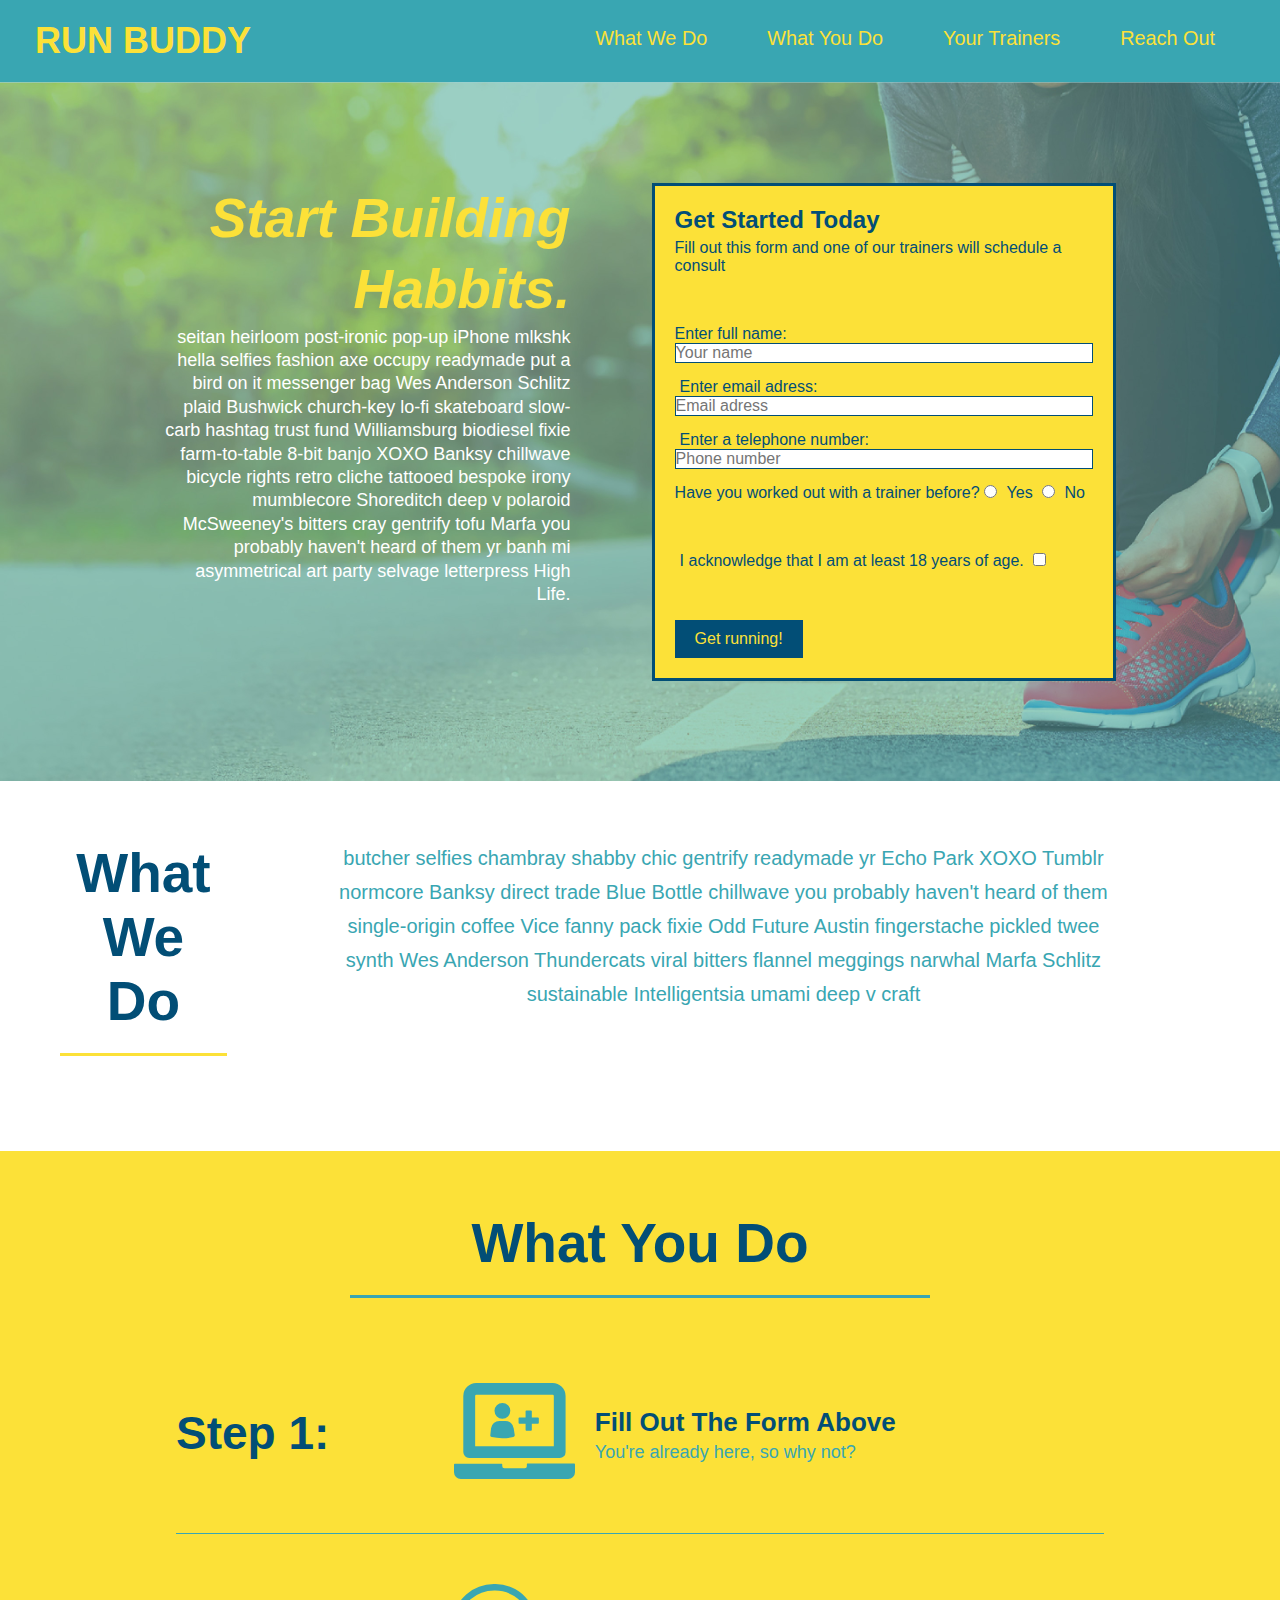
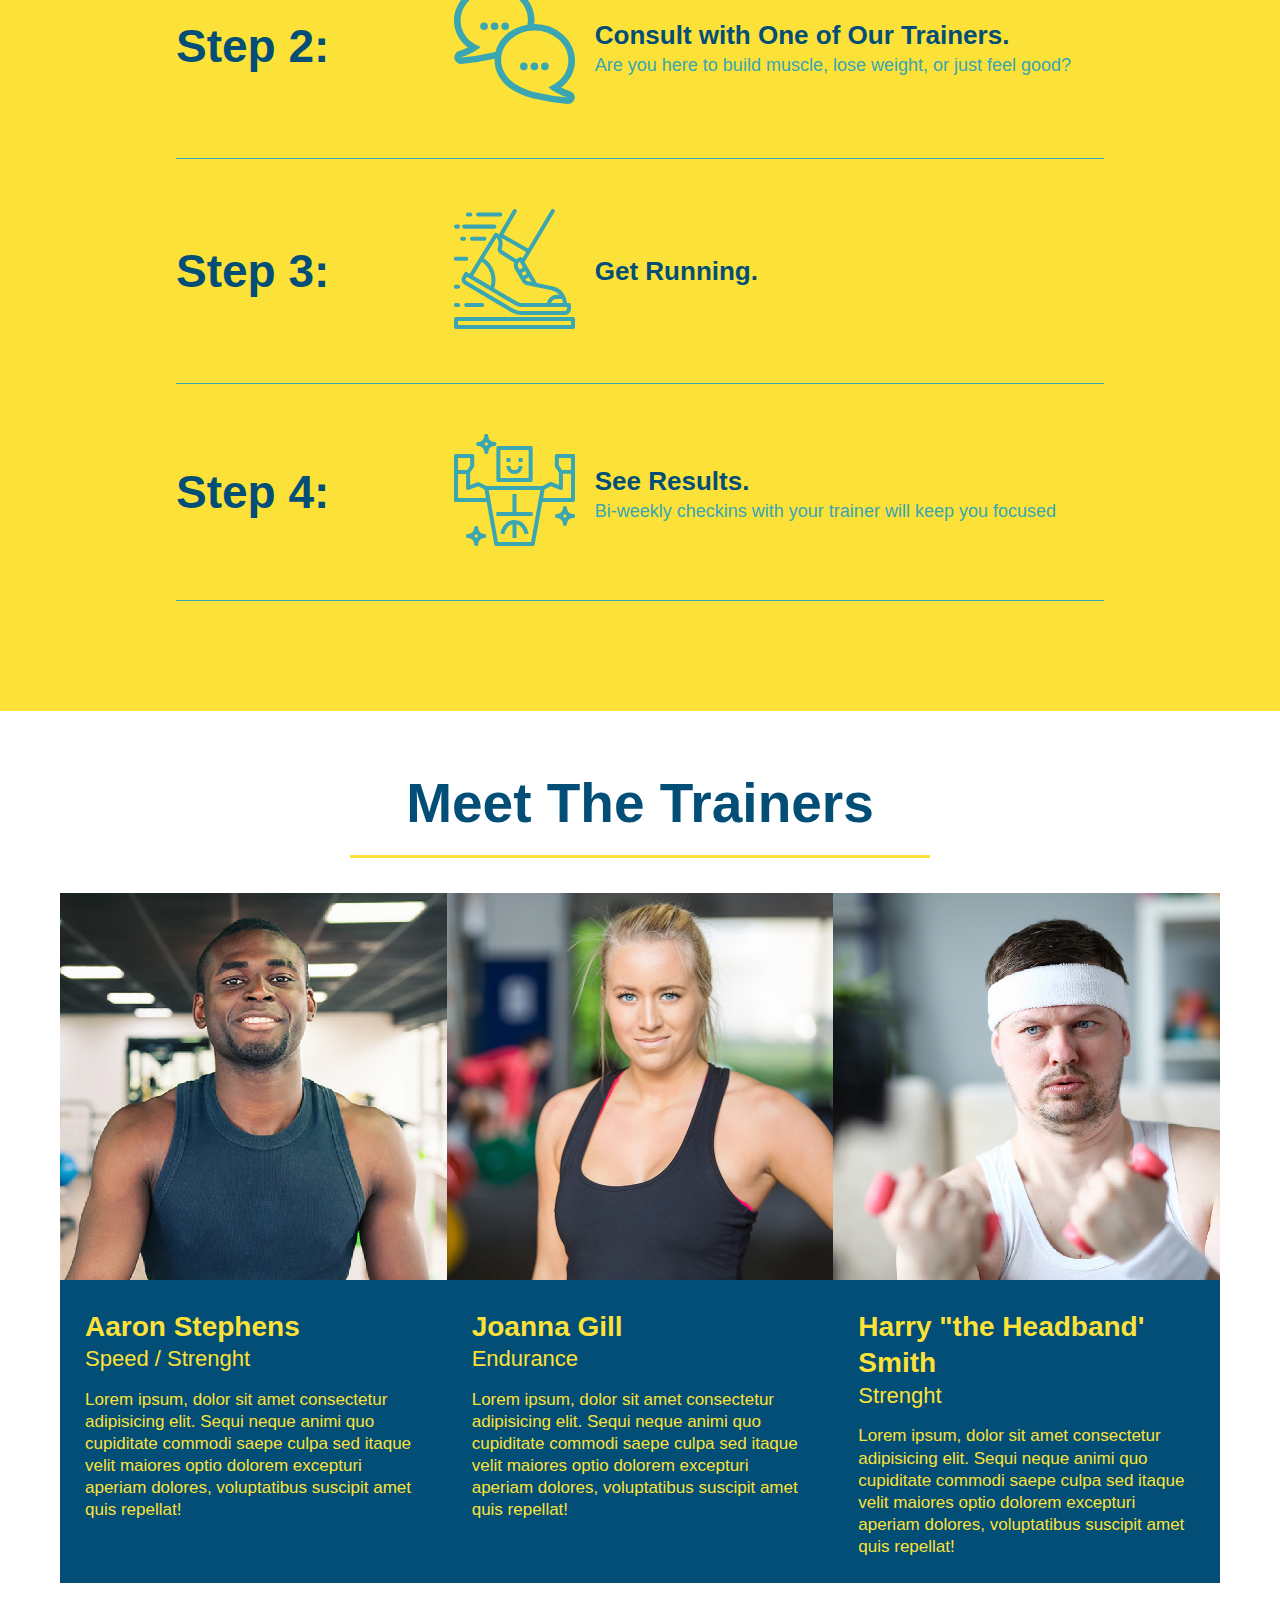
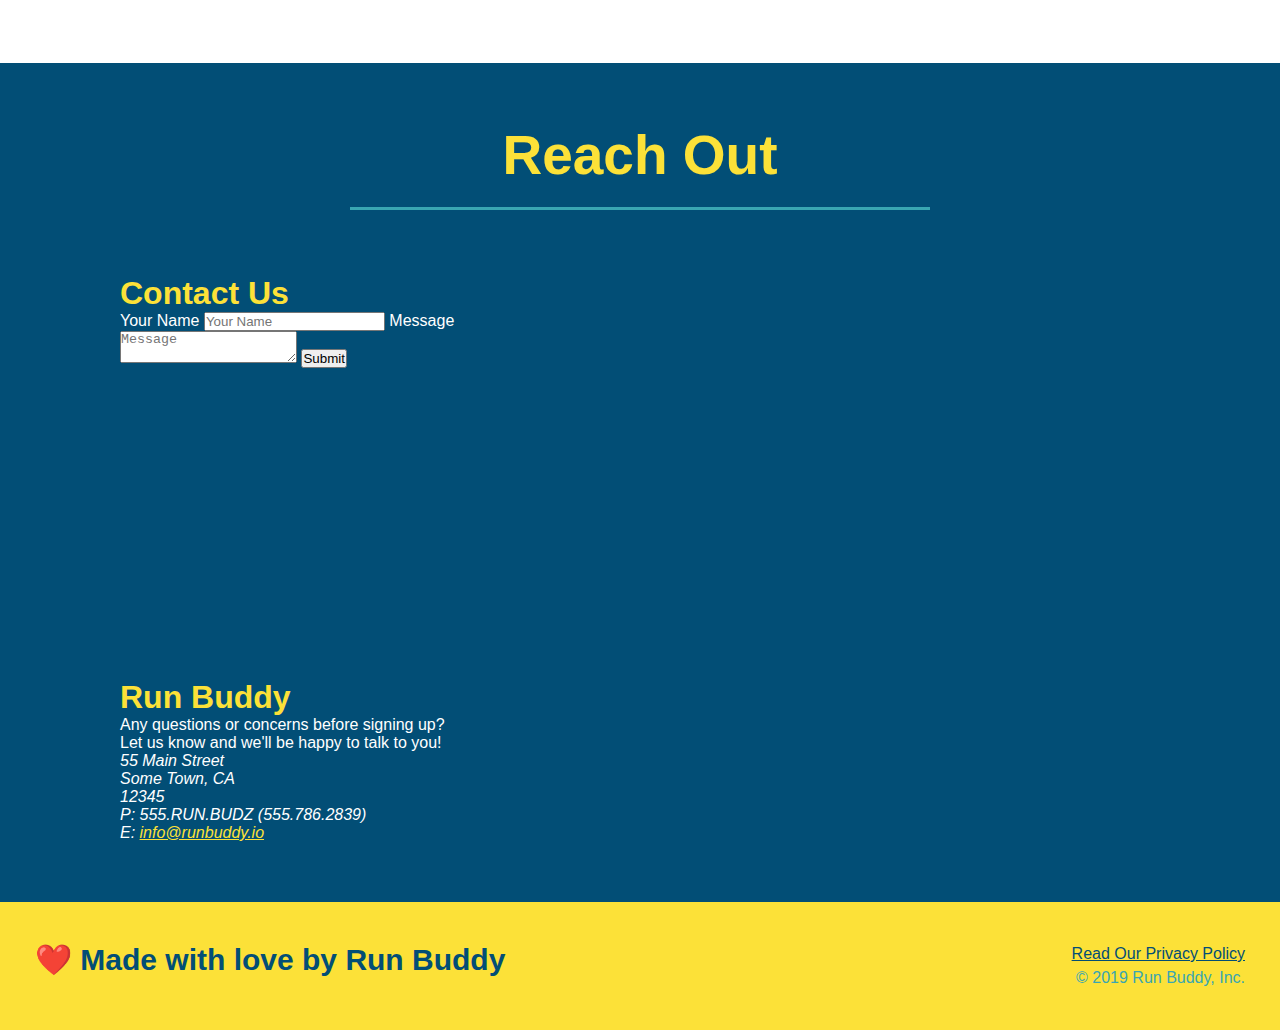
==== index.html @ 7d7ce47b "add flexbox to the trainer" ====
<!DOCTYPE html>
<html lang="en">
    <head>
        <link rel="stylesheet" href="./assets/css/style.css"/>
        <meta charset="UTF-8">
        <title>Run Buddy</title>
        <!-- Add this to the page and see what happens! -->

    </head>
    <header>
        <h1> RUN BUDDY</h1>
        <nav>
            <!-- Unordered list element -->
            <ul>
                <!-- List item element -->
                <li>
                    <!-- Anchor element -->
                    <a href="#what-we-do">What We Do</a>
                </li>
                <li>
                    <a href="#what-you-do">What You Do</a>
                </li>
                <li>
                    <a href="#your-trainers">Your Trainers</a>
                </li>
                <li>
                    <a href="#reach-out">Reach Out</a>
                </li>
            </ul>
        </nav>
    </header>
    <!-- hero/jumbotron -->
    <section class="hero">
        <div class="hero-cta">
            <h2>Start Building Habbits.</h2>
            <p>
                seitan heirloom post-ironic pop-up iPhone mlkshk hella 
                selfies fashion axe occupy readymade put a bird on it 
                messenger bag Wes Anderson Schlitz plaid Bushwick 
                church-key lo-fi skateboard slow-carb hashtag trust 
                fund Williamsburg biodiesel fixie farm-to-table 8-bit 
                banjo XOXO Banksy chillwave bicycle rights retro cliche 
                tattooed bespoke irony mumblecore Shoreditch deep v 
                polaroid McSweeney's bitters cray gentrify tofu 
                Marfa you probably haven't heard of them yr banh mi 
                asymmetrical art party selvage letterpress High Life.
            </p>
        </div>
        <div class="hero-form">
            <h3>Get Started Today</h3>
            <p>Fill out this form and one of our trainers will schedule a consult</p>
        <!-- Add form element-->
        <form>
            <Enter for="name">Enter full name:</label>
            <input type="text" placeholder="Your name" name="name" id="name" class="form-input" />
            <label for="email">Enter email adress:</label>
            <input type="email" placeholder="Email adress" email="email" id="email" class="form-input" />
            <label for="phone">Enter a telephone number:</label>
            <input type="tel" placeholder="Phone number" phone="phone" id="phone" class="form-input" />
            <p>
                Have you worked out with a trainer before?
                <input type="radio" name="trainer-confirm" id="trainer-yes" />
                <label for="trainer-yes">Yes</label>
                <input type="radio" name="trainer-confirm" id="trainer-no" />
                <label for="trainer-no">No</label>
            </p>
            <p>
                <label for="checkbox">
                I acknowledge that I am at least 18 years of age.
                </label>
                <input type="checkbox" name="age-comfirm" id="checkbox" />
            </p>
            <button type="submit">
                Get running!
            </button>
        </form>

        </div>
    </section>

    <!-- "what we do" section -->
    <section id="what-we-do" class="intro">
        <div class="flex-row"> 
            <h2 class="section-title primary-border">
                What We Do
            </h2>
            <div class="flex-row">
                <p>
                    butcher selfies chambray shabby chic gentrify readymade yr Echo Park XOXO Tumblr normcore Banksy direct trade Blue Bottle chillwave you probably haven't heard of them single-origin coffee Vice fanny pack fixie Odd Future Austin fingerstache pickled twee synth Wes Anderson Thundercats viral bitters flannel meggings narwhal Marfa Schlitz sustainable Intelligentsia umami deep v craft
                </p>
            </div>
        </div>
    </section>

    <!-- "what you do" section -->
    <section id="what-you-do" class="steps">
        <div class="flex-row">
            <h2 class="section-title secondary-border">
                What You Do
            </h2>
        </div>

        <div class="step">
            <!-- insert this img element -->
            <h3>Step 1:</h3>
            <div class="step-info">
                <div class="step-img">
                    <img src="./assets/images/step-1.svg" alt="">
                </div>
                <div class="step-text">
                    <h4>Fill Out The Form Above</h4>
                    <p>You're already here, so why not?</p>
                </div>
            </div>
        </div>
        <div class="step">
            <h3>Step 2:</h3>
            <div class="step-info">
                <div class="step-img">
                    <img src="./assets/images/step-2.svg" alt="">
                </div>
                <div class="step-text">
                    <h4>Consult with One of Our Trainers. </h4>
                    <p>Are you here to build muscle, lose weight, or just feel good?</p>
                </div>
            </div>
        </div>
        <div class="step">
            <h3>Step 3:</h3>
            <div class="step-info">
                <div class="step-img">
                    <img src="./assets/images/step-3.svg" alt="">
                </div>
                <div class="step-text">
                    <h4>Get Running.</h4>
                </div>
            </div>
        </div>
        <div class="step">
            <h3>Step 4:</h3>
            <div class="step-info">
                <div class="step-img">
                    <img src="./assets/images/step-4.svg" alt="">
                </div>
                <div class="step-text">
                    <h4>See Results.</h4>
                    <p>Bi-weekly checkins with your trainer will keep you focused</p>
                </div>
            </div>
        </div>
    </section>

    <!-- "meet the trainers" section -->
    <section id="your-trainers">
        <div class="flex-row">
            <h2 class="section-title primary-border">
                Meet The Trainers
            </h2>
        </div>
        <div class="trainers">
            <!-- first trainer bio -->
            <article class="trainer">
                <img src="./assets/images/trainer-1.jpg" alt="Arron Stephens in his workout clothes, ready to pump iron" />
                <div class="trainer-bio">
                    <h3>Aaron Stephens</h3>
                    <h4>Speed / Strenght</h4>
                    <p>
                        Lorem ipsum, dolor sit amet consectetur adipisicing elit. Sequi neque animi quo cupiditate commodi saepe culpa sed
                        itaque velit maiores optio dolorem excepturi aperiam dolores, voluptatibus suscipit amet quis repellat!
                    </p>
                </div>
            </article>
            <!-- second trainer bio -->
            <article class="trainer">
                <img src="./assets/images/trainer-2.jpg" alt="Joanna Gill colling off after a workout" />
                <div class="trainer-bio">
                    <h3>Joanna Gill</h3>
                    <h4>Endurance</h4>
                    <p>
                        Lorem ipsum, dolor sit amet consectetur adipisicing elit. Sequi neque animi quo cupiditate commodi saepe culpa sed
                        itaque velit maiores optio dolorem excepturi aperiam dolores, voluptatibus suscipit amet quis repellat!
                    </p>
                </div>
            </article>
            <!-- thrid trainer bio -->
            <article class="trainer">
                <img src="./assets/images/trainer-3.jpg" alt="Harry Smith wearing a headband and lifting comically small pink weights" />
                <div class="trainer-bio">
                    <h3>Harry "the Headband' Smith</h3>
                    <h4>Strenght</h4>
                    <p>
                        Lorem ipsum, dolor sit amet consectetur adipisicing elit. Sequi neque animi quo cupiditate commodi saepe culpa sed
                        itaque velit maiores optio dolorem excepturi aperiam dolores, voluptatibus suscipit amet quis repellat!
                    </p>
                </div>
            </article>
        </div>
    </section>
    <!-- "reach out" section -->
    <section id="reach-out" class="contact">
        <div class="flex-row">
            <h2 class="section-title secondary-border">
                Reach Out
            </h2>
        </div>
            <div class="contact-info">
            <div class="contact-form">
                <h3>Contact Us</h3>
                <form>
                    <label for="contact-name">Your Name</label>
                    <input type="text" id="contact-name" placeholder="Your Name">

                    <label for="contact-message">Message</label>
                    <textarea id="contact-message" placeholder="Message"></textarea>

                    <button type="submit">Submit</button>
                </form>
            </div>
            <iframe src="https://www.google.com/maps/embed?pb=!1m18!1m12!1m3!1d2837.47943723829!2d-93.18427328421389!3d44.668986279099634!2m3!1f0!2f0!3f0!3m2!1i1024!2i768!4f13.1!3m3!1m2!1s0x87f636093be8032d%3A0x945ee222fcd9c91c!2s19328%20Evening%20Star%20Way%2C%20Farmington%2C%20MN%2055024!5e0!3m2!1sen!2sus!4v1646597182122!5m2!1sen!2sus" 
            width="600"
            height="450" 
            style="border:0;" 
            allowfullscreen="" 
            loading="lazy">
        </iframe>
        <div>
            <h3>Run Buddy</h3>
            <p>
                Any questions or concerns before signing up?
                <br />
                Let us know and we'll be happy to talk to you!
            </p>
            <address>
                55 Main Street <br />
                Some Town, CA<br />
                12345<br />
                P: 555.RUN.BUDZ (555.786.2839)<br />
                E: <a href="mailto.info@runbuddy.io">info@runbuddy.io</a>
            </address>
        </div>
        </div>
        
    </section>
    <!-- footer -->
    <footer>
        <h2>❤️ Made with love by Run Buddy</h2>
        <div>
            <a href="#">Read Our Privacy Policy</a><br />
            &copy; 2019 Run Buddy, Inc.
        </div>
    </footer>
    </body>
</html>
---- assets/css/style.css ----
* {
    margin: 0;
    padding: 0;
    box-sizing: border-box;
}
body {
    /* more on this crazy alphanumerical value in a minute! */
    color: #39a6b2;
    font-family: Arial, Helvetica, sans-serif;
}

    /* apply styles to <header> */
header {
    padding: 20px 35px;
    background-color: #39a6b2;
    display: flex;
    justify-content: space-between;
    flex-wrap: wrap;
}
header h1 {
    font-weight: bold;
    font-size: 36px;
    color: #fce138;
    margin: 0;
}
header a {
    text-decoration: none;
    color: #fce138;
}
header nav {
    margin: 7px 0;
    flex-wrap: wrap;
}
header nav ul{
    display: flex;
    flex-wrap: wrap;
    justify-content: space-between;
    align-items: center;
    list-style: none;
}
header nav ul li a {
    margin: 0 30px;
    font-weight: lighter;
    font-size: 1.55vw;
}
footer {
    background: #fce138;
    width: 100%;
    padding: 40px 35px;
    display: flex;
    justify-content: space-between;
    flex-wrap: wrap;
}
footer h2 {
    color: #024e76;
    font-size: 30px;
    margin: 0;
}
footer div {
    line-height: 1.5;
    text-align: right;
}
footer a {
    color: #024e76;
}
section{
    padding: 60px;
}
.hero {
    background-image: url("../images/hero-bg.jpg");
    background-size: cover;
    background-position: center;
    display: flex;
    justify-content: center;
    flex-wrap: wrap;
}
.hero-cta {
    width: 35%;
    text-align: right;
    margin: 3.5%;
    font-size: 18px;
    color: #fff;
    line-height: 1.3;
}
.hero-cta h2 {
    font-style: italic;
    font-size: 55px;
    color: #fce138;
}
.hero-form{
    color: #024e76;
    background-color: #fce138;
    padding: 20px;
    width: 40%;
    border: solid 3px #024e76;
    margin: 3.5%;
}
.hero-secondary {
    margin: 20px;
    background-color: black;
    font-size: 20px;
    color: red;
}
.hero-form p {
    margin: 5px 0 50px 0;
}
.hero-form h3 {
    font-size: 24px;
    margin: 0;
}
.form-input {
    border: 1px solid #024e76;
    display: block;
    padding: 7px 15 px;
    font-size: 16px;
    color: #024e76;
    width: 100%;
    margin-bottom: 15px;
}
.hero-form label{
    margin: 0 5px;
}
.hero-form button {
border: none;
padding: 10px 20px;
background-color: #024e76;
color: #fce138;
font-size: 16px;
}
.intro p {
    line-height: 1.7;
    color: #39a6b2;
    width: 80%;
    font-size: 20px;
    margin: 0 auto;
    text-align: center;
}
.steps {
    background: #fce138;
}
.section-title {
    font-size: 55px;
    color: #024e76;
    border-bottom: 3px solid;
    padding-bottom: 20px;
    text-align: center;
    margin: 0 auto 35px auto;
    width: 50%;
}
.primary-border {
    border-color: #fce138;
}
.secondary-border {
    border-color: #39a6b2;
}
.step {
    margin: 50px auto;
    padding-bottom: 50px;
    width: 80%;
    border-bottom: 1px solid #39a6b2;
    display: flex;
    flex-wrap: wrap;
    align-items: center;
    justify-content: space-between;
}
.step-text {
    flex: 12;
}
.step h3 {
    color: #024e76;
    font-size: 46px;
    flex: 1 30%;
}
.step-info {
    flex: 2 70%;
    display: flex;
    flex-wrap: wrap;
    align-items: center;
}
.step-img {
    flex: 1 12%;
    margin-right: 20px;
}
.step-img img {
    width: 100%;
}
.step-text p {
    color: #39a6b2;
    font-size: 18px;
}
.step-text h4 {
    font-size: 26px;
    line-height: 1.5;
    color: #024e76;
}

.trainers {
    width: 100%;
    margin: 0 auto;
    display: flex;
    flex-wrap: wrap;
    justify-content: space-around;
}
.trainer {
    margin: 0 auto 20px auto;
    background: #024e76;
    color: #fce138;
    flex: 1;
}
.trainer img {
    width: 100%;
    
}
.trainer-bio {
    padding: 25px;
    line-height: 1.3;
}
.trainer-bio h3 {
    font-size: 28px;
}
.trainer-bio h4 {
    font-weight: lighter;
    font-size: 22px;
    margin-bottom: 15px;
}
.trainer-bio p {
    font-size: 17px;
}
.text-left {
    text-align: left;
}
.text-right {
    text-align: right;
}
.flex-row {
    display: flex;
}
.contact {
    background: #024e76;
}
.contact h2 {
    color: #fce138;
}
.contact-info iframe {
    width: 400px;
    height: 400px;
}
.contact-info div {
    width: 410px;
    display: inline-block;
    vertical-align: top;
    text-align: left;
    margin: 30px 0 0 60px;
    color: white;
}
.contact-info h3 {
    color: #fce138;
    font-size: 32px;
}
.contact-info p .contact-info address {
    margin: 20px 0;
    line-height: 1.5;
    font-size: 20px;
    font-style: normal;
}
.contact-info a {
    color: #fce138;
}
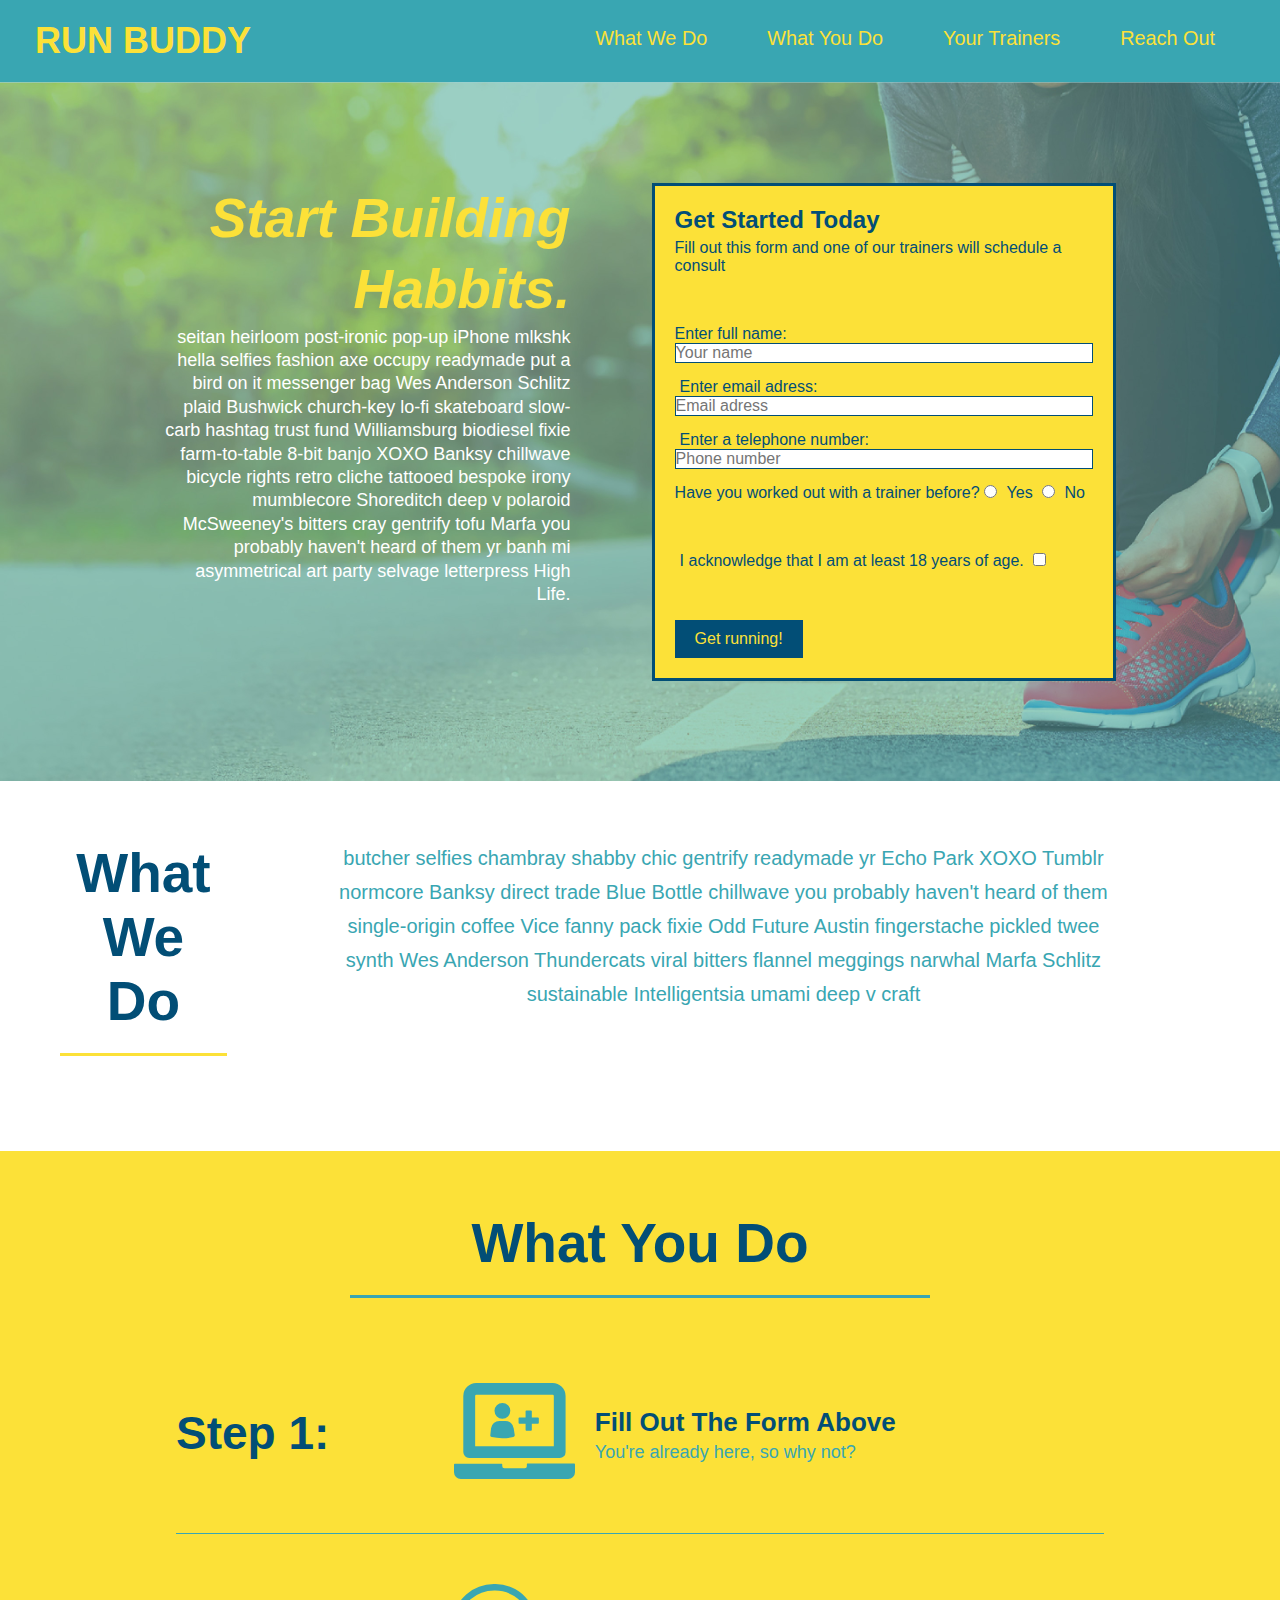
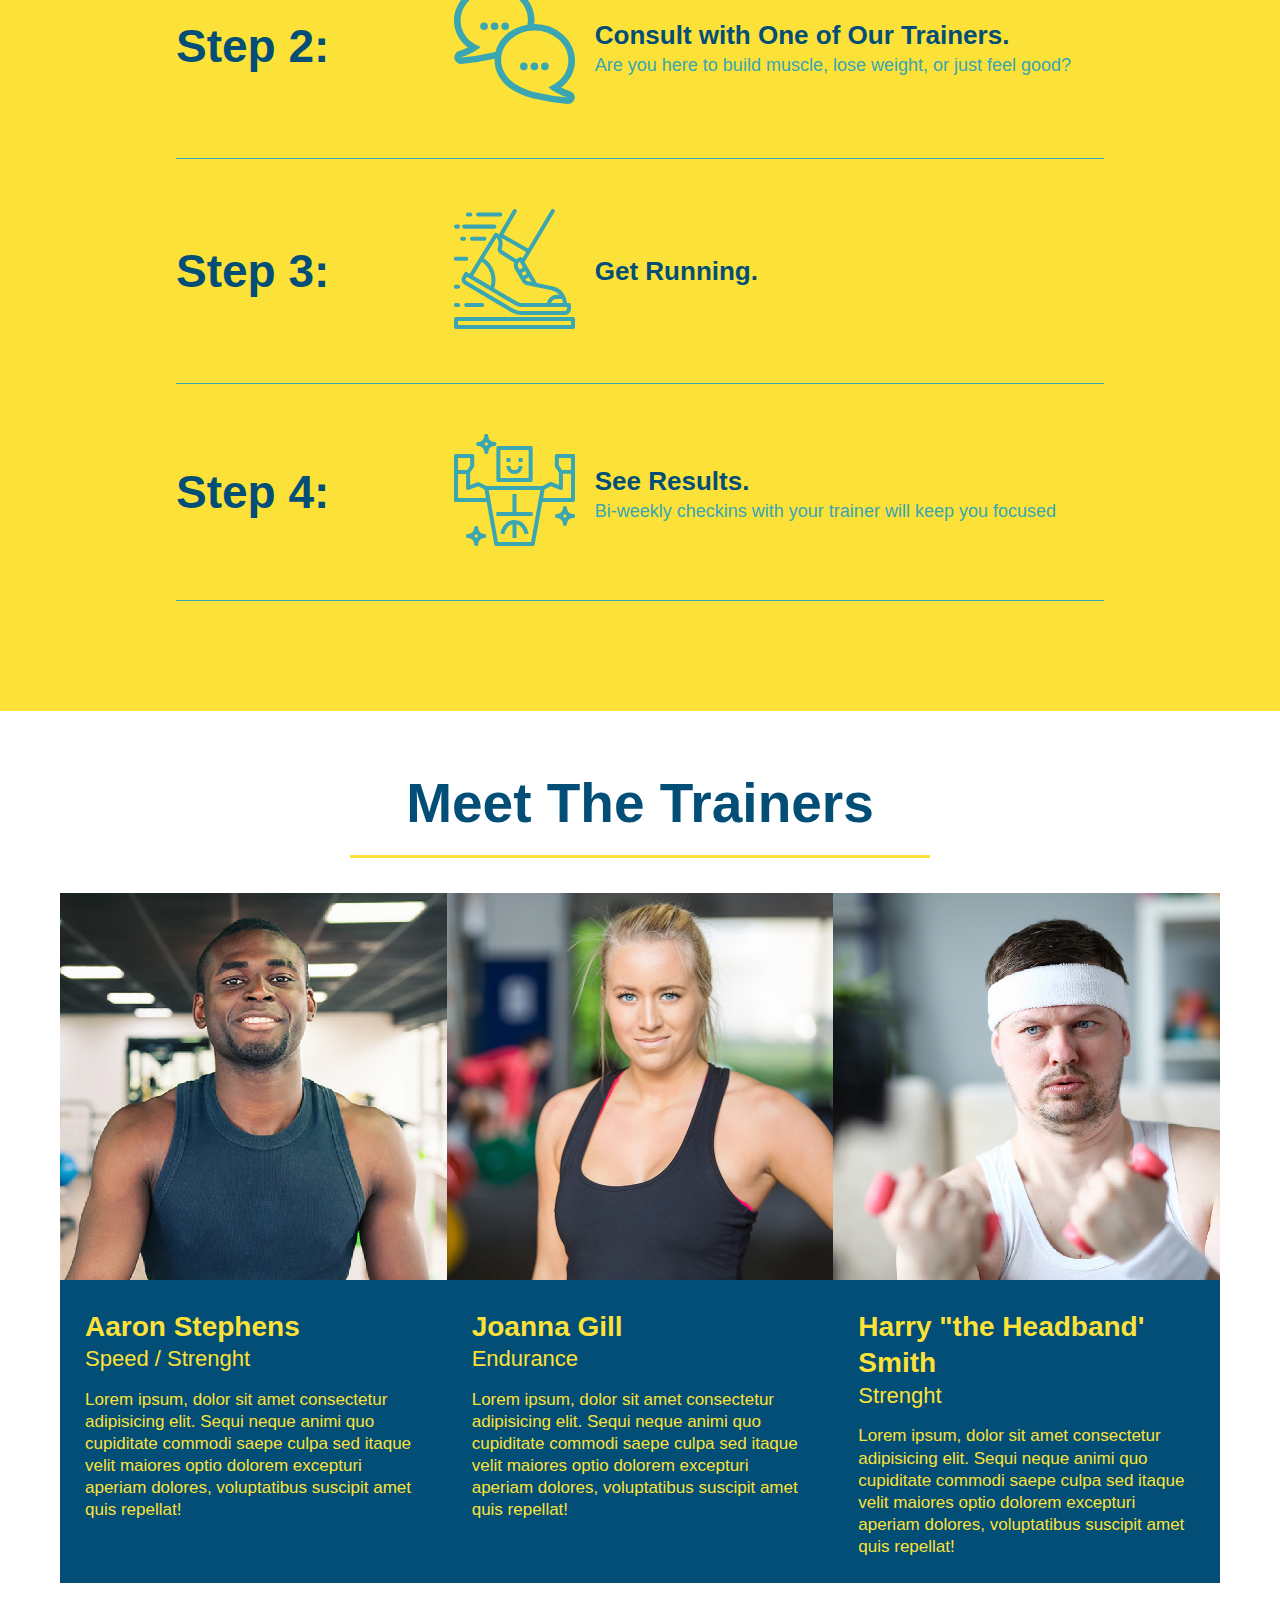
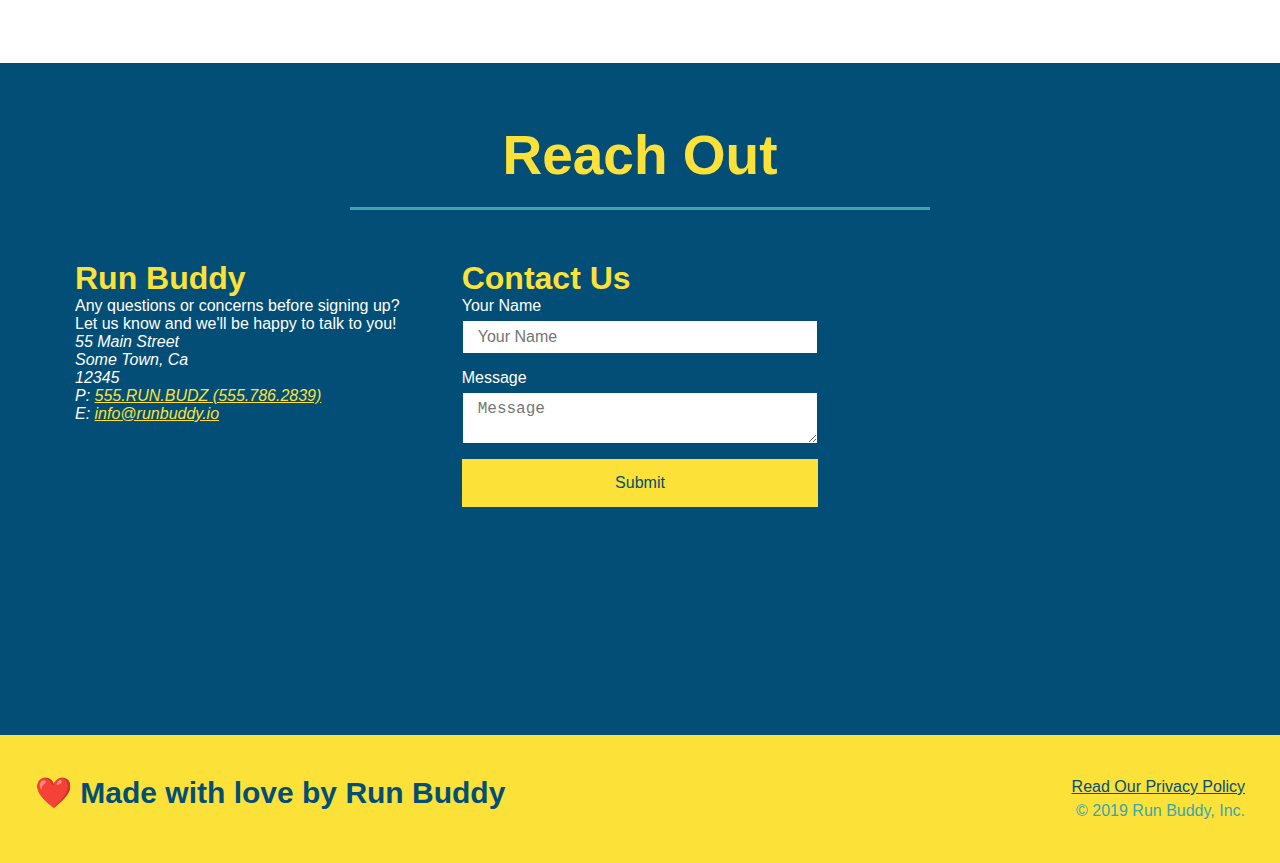
==== commit 06e5169d: "add flexbox to the reach out" ====
--- a/index.html
+++ b/index.html
@@ -5,7 +5,6 @@
         <meta charset="UTF-8">
         <title>Run Buddy</title>
         <!-- Add this to the page and see what happens! -->
-
     </head>
     <header>
         <h1> RUN BUDDY</h1>
@@ -74,10 +73,8 @@
                 Get running!
             </button>
         </form>
-
-        </div>
-    </section>
-
+        </div>
+    </section>
     <!-- "what we do" section -->
     <section id="what-we-do" class="intro">
         <div class="flex-row"> 
@@ -91,7 +88,6 @@
             </div>
         </div>
     </section>
-
     <!-- "what you do" section -->
     <section id="what-you-do" class="steps">
         <div class="flex-row">
@@ -99,7 +95,6 @@
                 What You Do
             </h2>
         </div>
-
         <div class="step">
             <!-- insert this img element -->
             <h3>Step 1:</h3>
@@ -149,7 +144,6 @@
             </div>
         </div>
     </section>
-
     <!-- "meet the trainers" section -->
     <section id="your-trainers">
         <div class="flex-row">
@@ -203,27 +197,8 @@
                 Reach Out
             </h2>
         </div>
-            <div class="contact-info">
-            <div class="contact-form">
-                <h3>Contact Us</h3>
-                <form>
-                    <label for="contact-name">Your Name</label>
-                    <input type="text" id="contact-name" placeholder="Your Name">
-
-                    <label for="contact-message">Message</label>
-                    <textarea id="contact-message" placeholder="Message"></textarea>
-
-                    <button type="submit">Submit</button>
-                </form>
-            </div>
-            <iframe src="https://www.google.com/maps/embed?pb=!1m18!1m12!1m3!1d2837.47943723829!2d-93.18427328421389!3d44.668986279099634!2m3!1f0!2f0!3f0!3m2!1i1024!2i768!4f13.1!3m3!1m2!1s0x87f636093be8032d%3A0x945ee222fcd9c91c!2s19328%20Evening%20Star%20Way%2C%20Farmington%2C%20MN%2055024!5e0!3m2!1sen!2sus!4v1646597182122!5m2!1sen!2sus" 
-            width="600"
-            height="450" 
-            style="border:0;" 
-            allowfullscreen="" 
-            loading="lazy">
-        </iframe>
-        <div>
+        <div class="contact-info">
+            <div>
             <h3>Run Buddy</h3>
             <p>
                 Any questions or concerns before signing up?
@@ -232,12 +207,25 @@
             </p>
             <address>
                 55 Main Street <br />
-                Some Town, CA<br />
-                12345<br />
-                P: 555.RUN.BUDZ (555.786.2839)<br />
-                E: <a href="mailto.info@runbuddy.io">info@runbuddy.io</a>
+                Some Town, Ca <br />
+                12345 <br />
+                P: <a href="tel:555.786.2839">555.RUN.BUDZ (555.786.2839)</a><br />
+                E: <a href="mailto://info@runbuddy.io">info@runbuddy.io</a>
             </address>
-        </div>
+            </div>
+            <div class="contact-form">
+            <h3>Contact Us</h3>
+            <form>
+                <label for="contact-name">Your Name</label>
+                <input type="text" id="contact-name" placeholder="Your Name" />
+                <label for="contact-message">Message</label>
+                <textarea id="contact-message" placeholder="Message"></textarea>
+                <button type="submit">Submit</button>
+            </form>
+            </div>
+            <iframe
+            src="https://www.google.com/maps/embed?pb=!1m14!1m12!1m3!1d12182.30520634488!2d-74.0652613!3d40.2407219!2m3!1f0!2f0!3f0!3m2!1i1024!2i768!4f13.1!5e0!3m2!1sen!2sus!4v1561060983193!5m2!1sen!2sus"
+            frameborder="0" style="border:0" allowfullscreen></iframe>
         </div>
         
     </section>
--- a/assets/css/style.css
+++ b/assets/css/style.css
@@ -241,16 +241,19 @@
 .contact h2 {
     color: #fce138;
 }
+.contact-info{
+    display: flex;
+    justify-content: space-between;
+    flex-wrap: wrap;
+}
+.contact-info > * {
+    flex: 1;
+    margin: 15px;
+}
 .contact-info iframe {
-    width: 400px;
     height: 400px;
 }
 .contact-info div {
-    width: 410px;
-    display: inline-block;
-    vertical-align: top;
-    text-align: left;
-    margin: 30px 0 0 60px;
     color: white;
 }
 .contact-info h3 {
@@ -260,9 +263,28 @@
 .contact-info p .contact-info address {
     margin: 20px 0;
     line-height: 1.5;
-    font-size: 20px;
+    font-size: 16px;
     font-style: normal;
 }
 .contact-info a {
     color: #fce138;
+}
+.contact-form input, .contact-form textarea {
+    border: 1px solid #024e76;
+    display: block;
+    padding: 7px 15px;
+    font-size: 16px;
+    color: #024e76;
+    width: 100%;
+    margin-bottom: 15px;
+    margin-top: 5px;
+}
+.contact-form button {
+    width: 100%;
+    border: none;
+    background: #fce138;
+    color: #024e76;
+    text-align: center;
+    padding: 15px 0;
+    font-size: 16px;
 }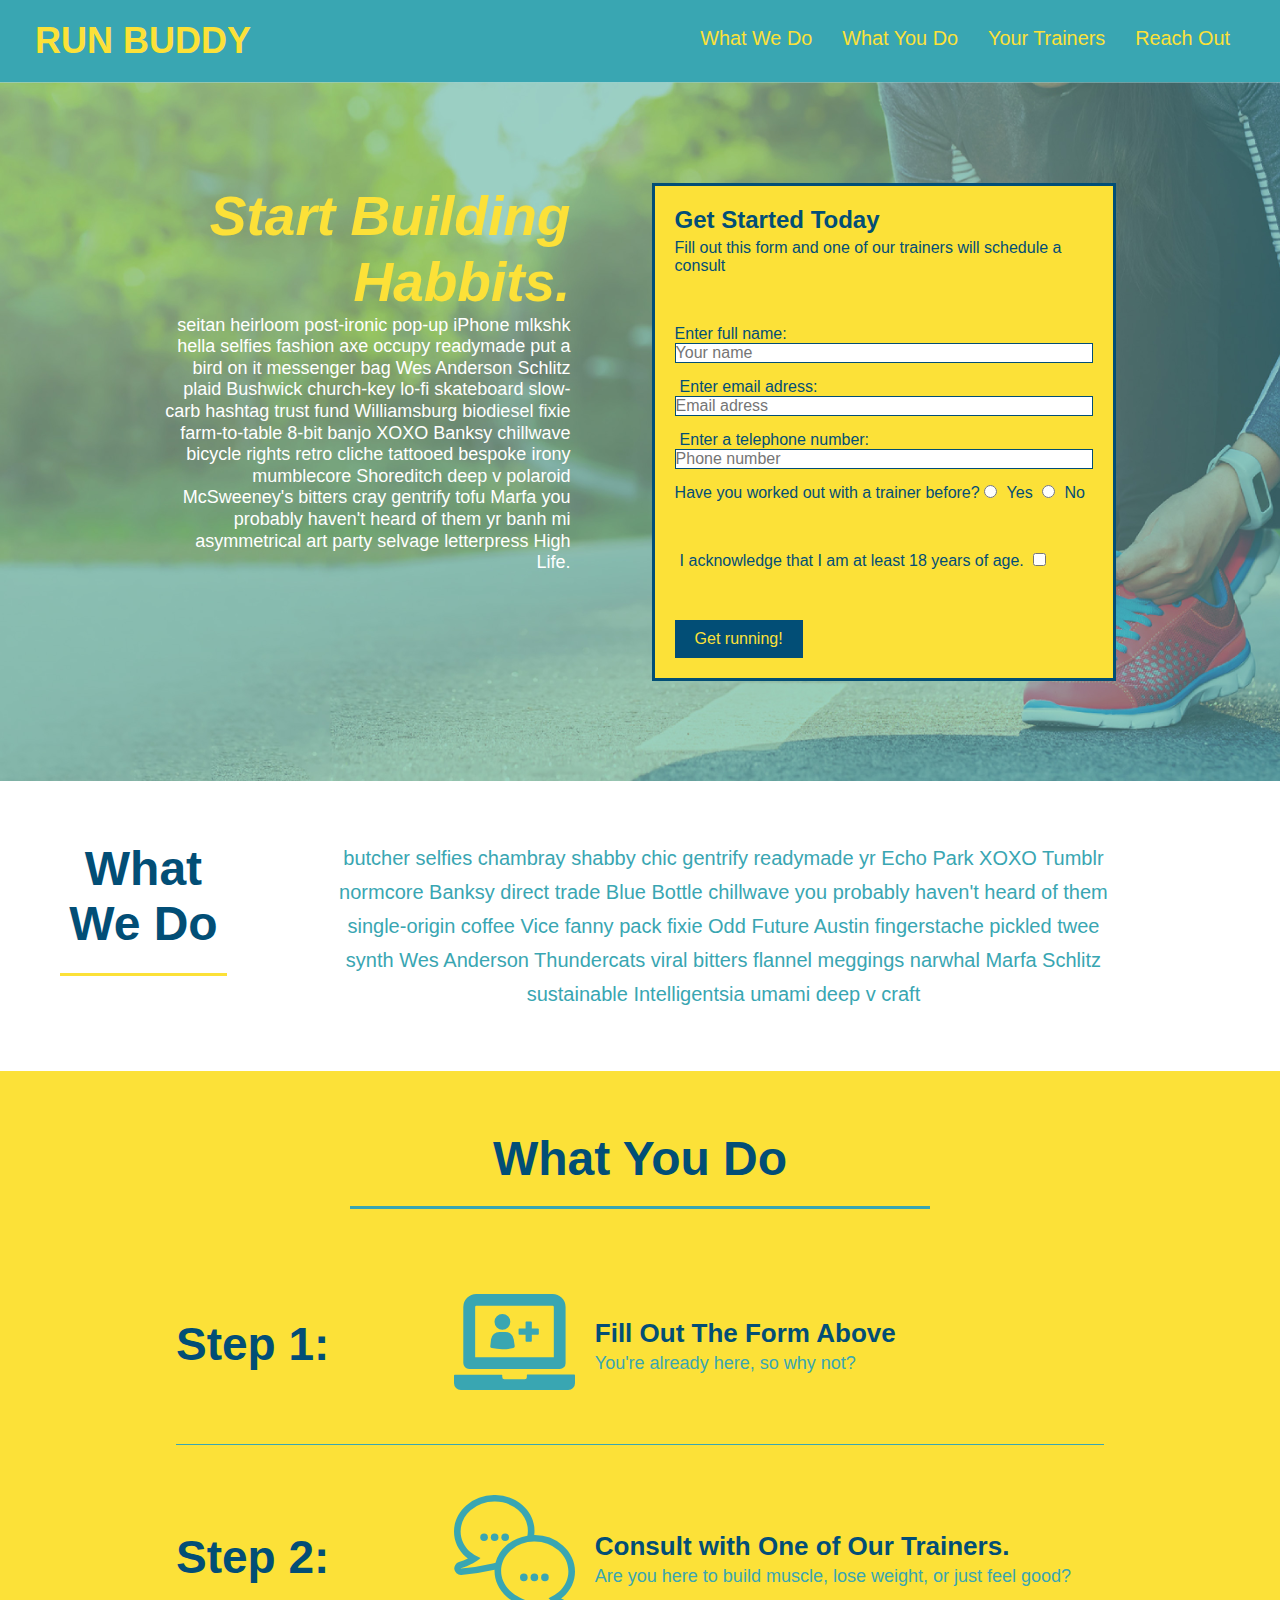
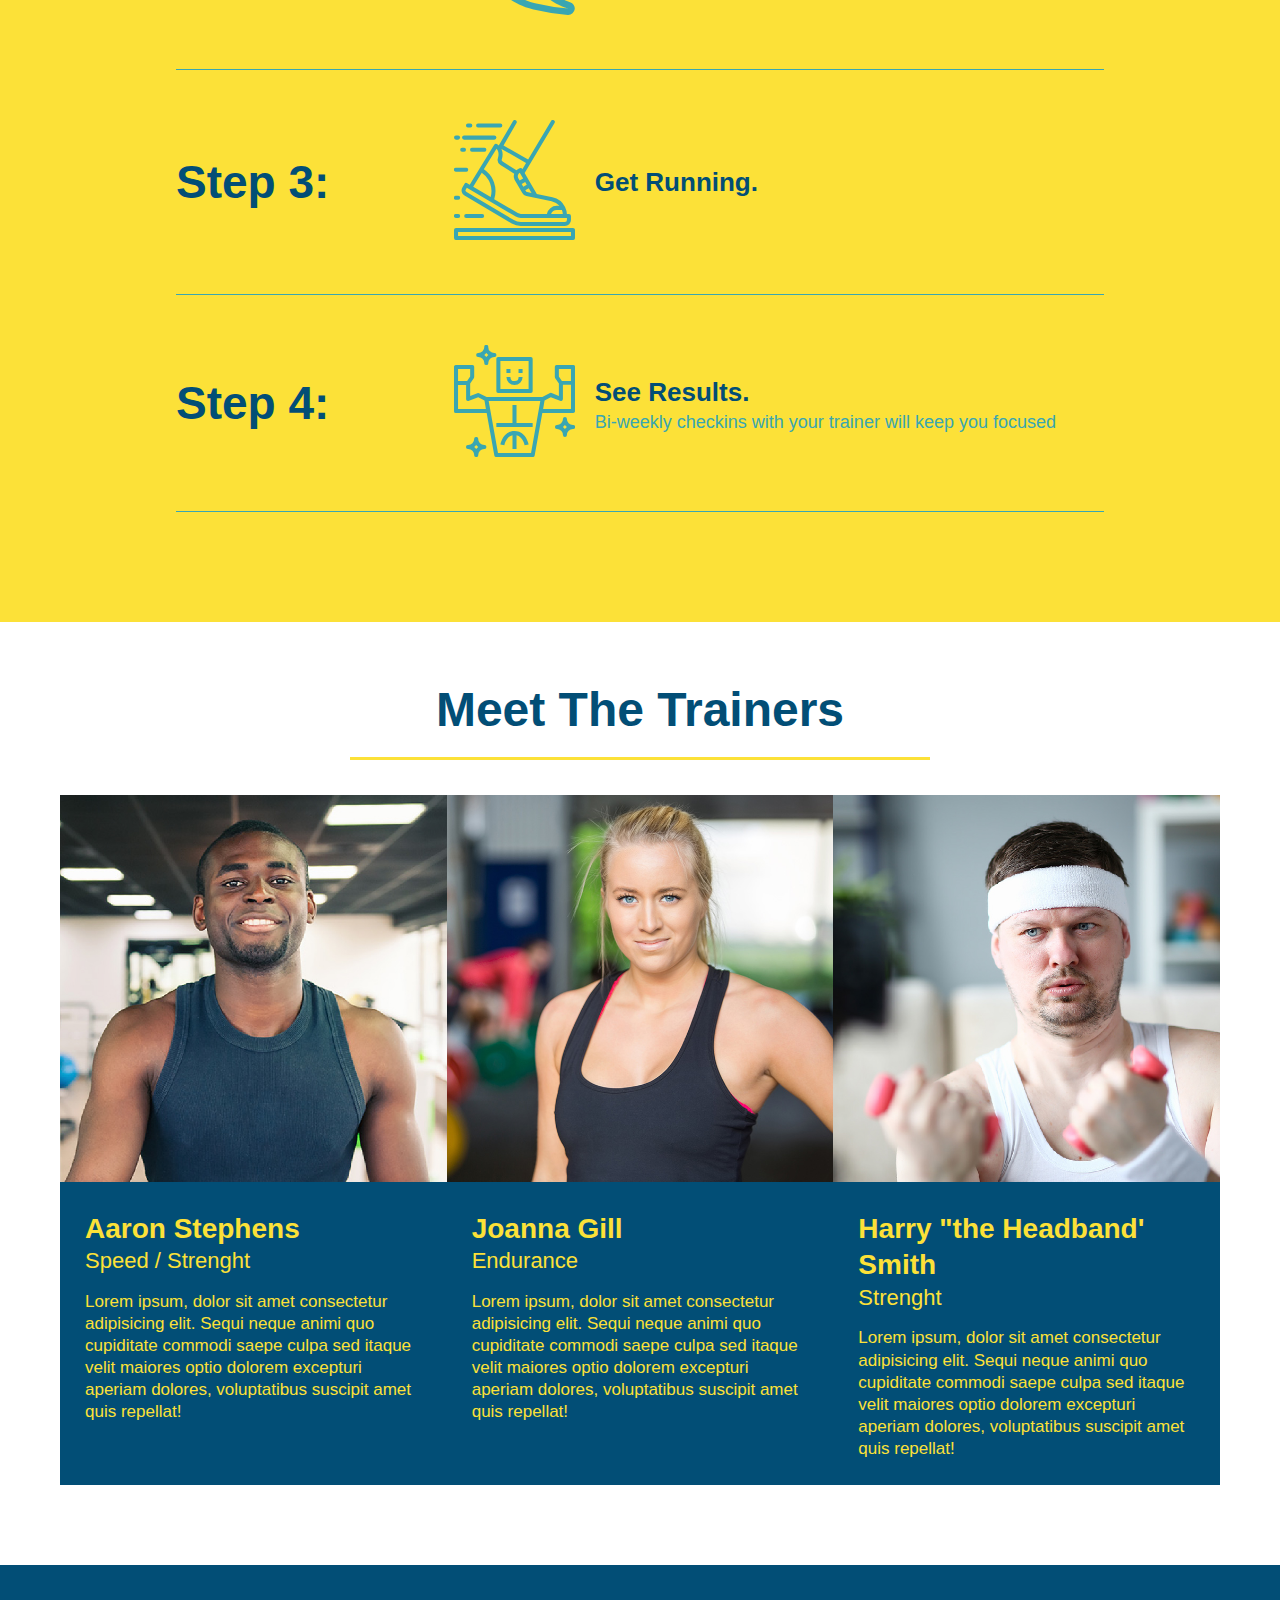
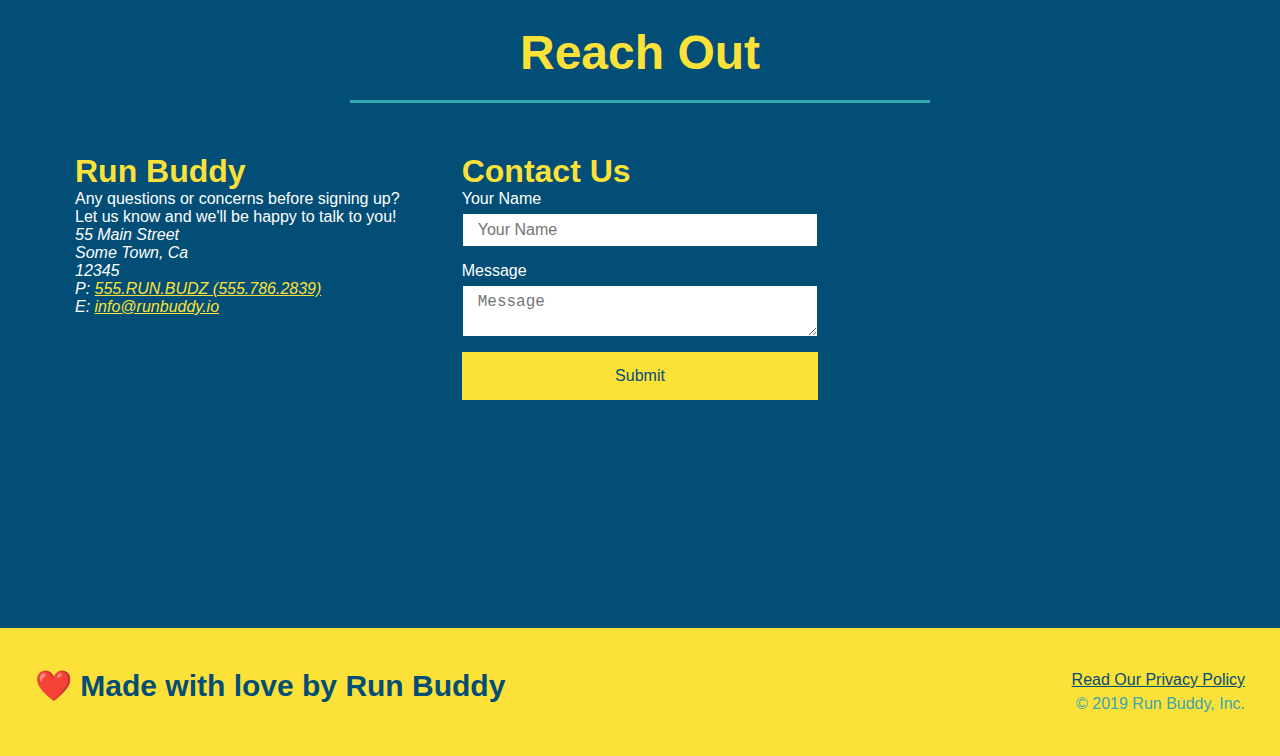
==== commit 4e1ea127: "add media queries" ====
--- a/index.html
+++ b/index.html
@@ -1,6 +1,7 @@
 <!DOCTYPE html>
 <html lang="en">
     <head>
+        <meta name="viewport" content="width=device-width, intial-scale=1.0"/>
         <link rel="stylesheet" href="./assets/css/style.css"/>
         <meta charset="UTF-8">
         <title>Run Buddy</title>
--- a/assets/css/style.css
+++ b/assets/css/style.css
@@ -39,7 +39,7 @@
     list-style: none;
 }
 header nav ul li a {
-    margin: 0 30px;
+    padding: 10px 15px;
     font-weight: lighter;
     font-size: 1.55vw;
 }
@@ -73,6 +73,7 @@
     display: flex;
     justify-content: center;
     flex-wrap: wrap;
+    align-items: flex-start;
 }
 .hero-cta {
     width: 35%;
@@ -80,7 +81,7 @@
     margin: 3.5%;
     font-size: 18px;
     color: #fff;
-    line-height: 1.3;
+    line-height: 1.2;
 }
 .hero-cta h2 {
     font-style: italic;
@@ -139,7 +140,7 @@
     background: #fce138;
 }
 .section-title {
-    font-size: 55px;
+    font-size: 48px;
     color: #024e76;
     border-bottom: 3px solid;
     padding-bottom: 20px;
@@ -287,4 +288,7 @@
     text-align: center;
     padding: 15px 0;
     font-size: 16px;
+}
+@media screen and (max-width: 980px) {
+    
 }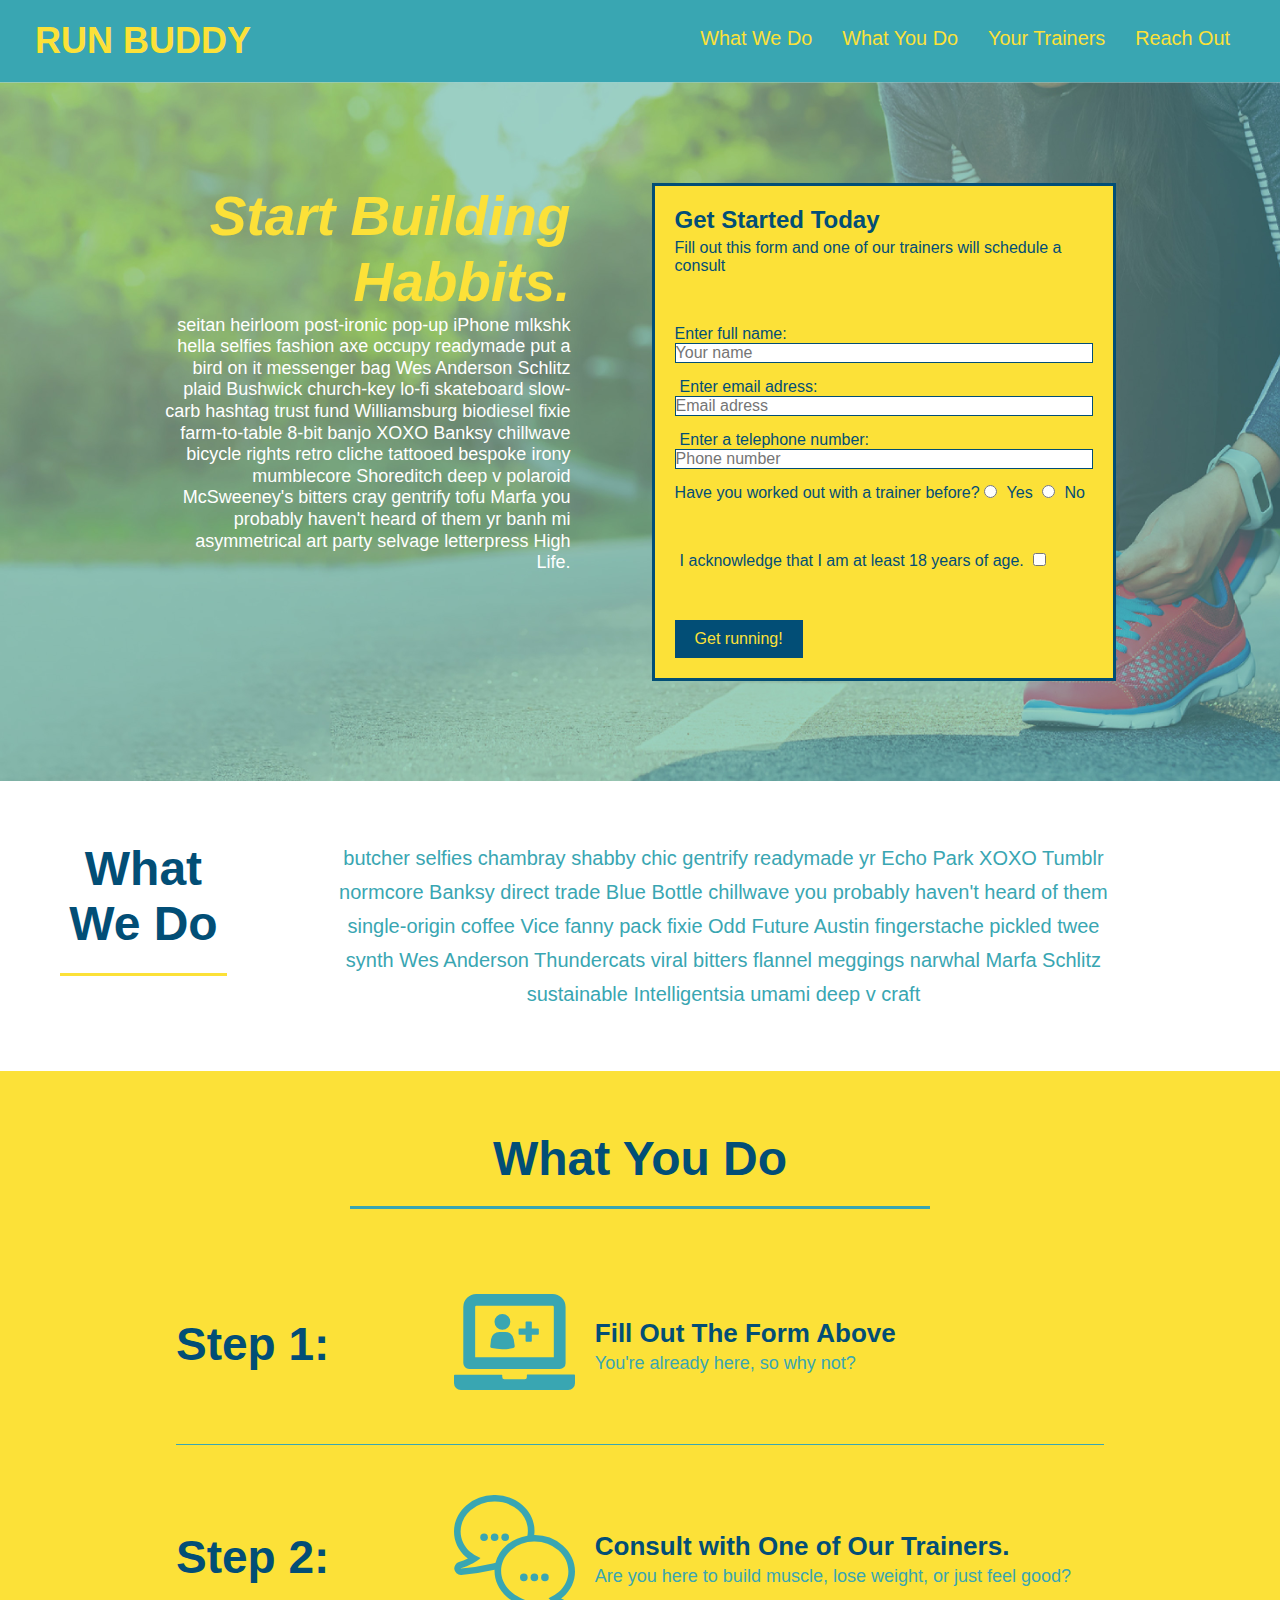
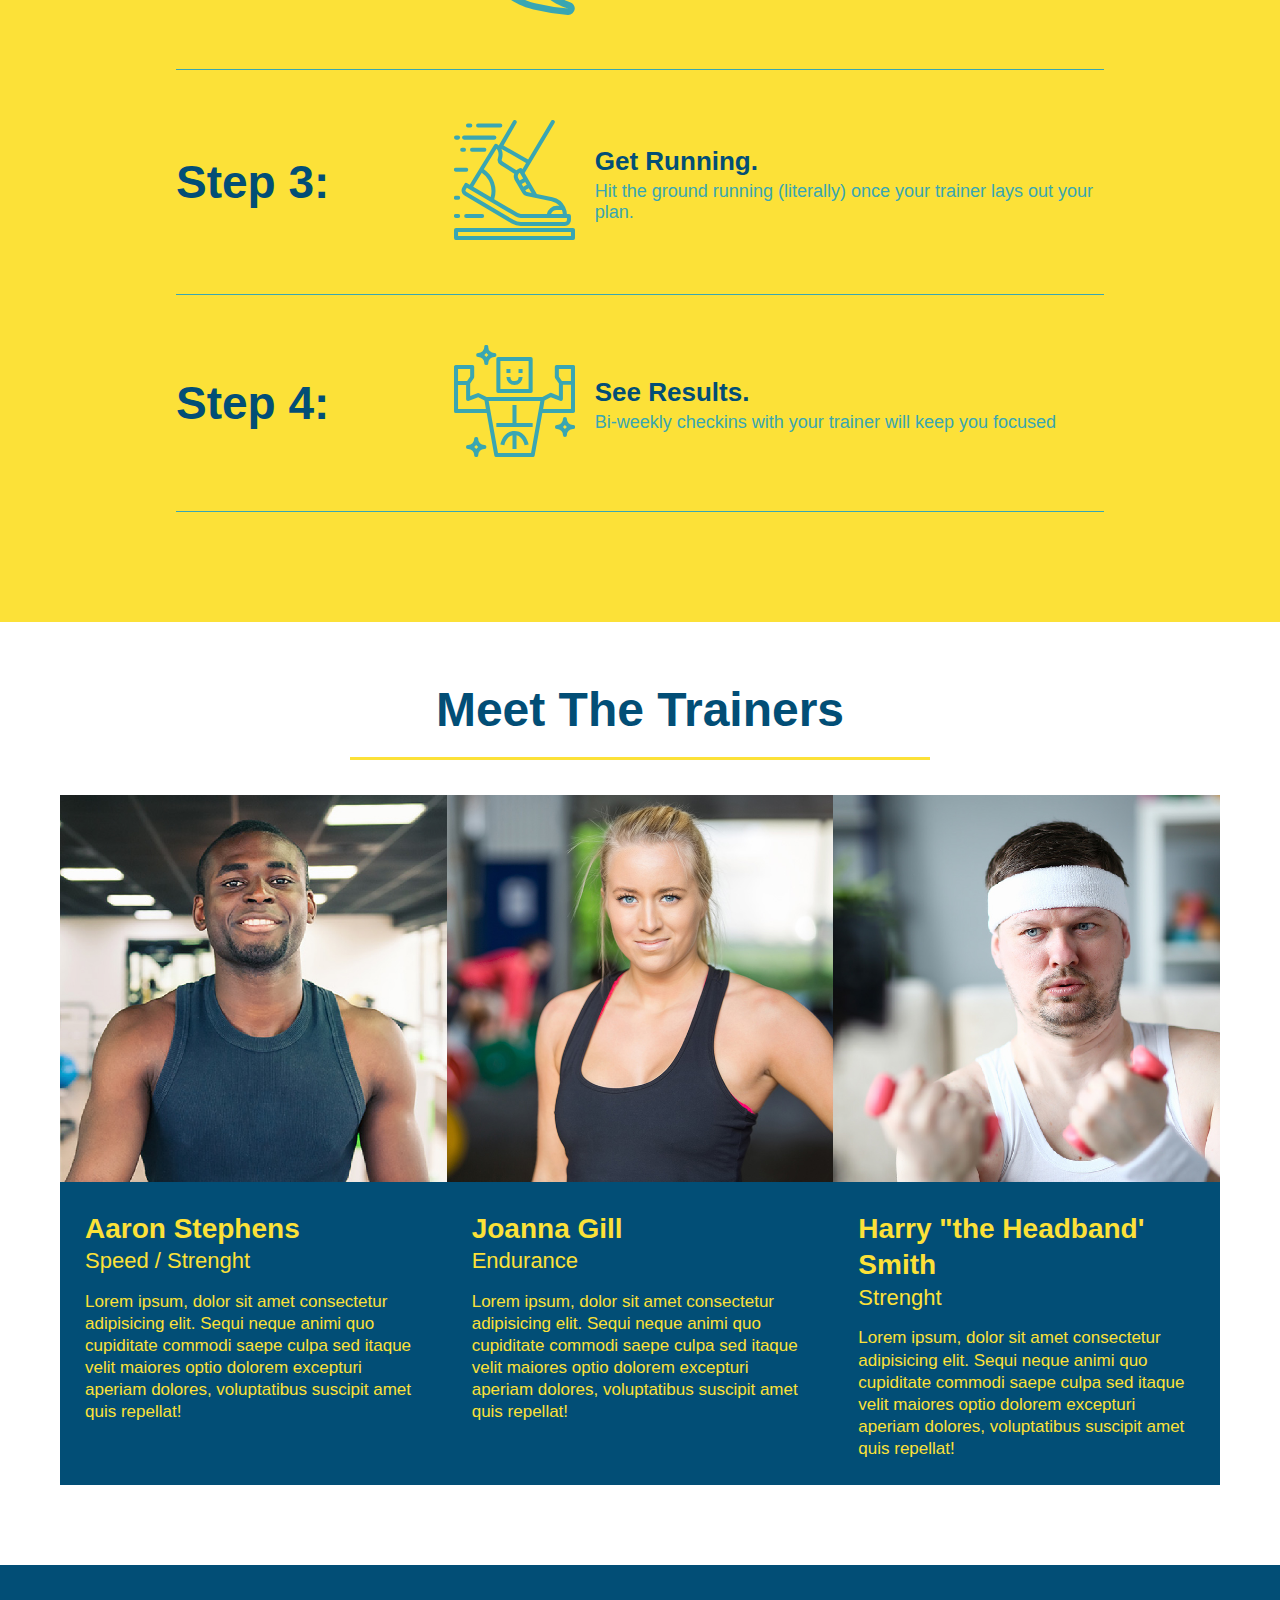
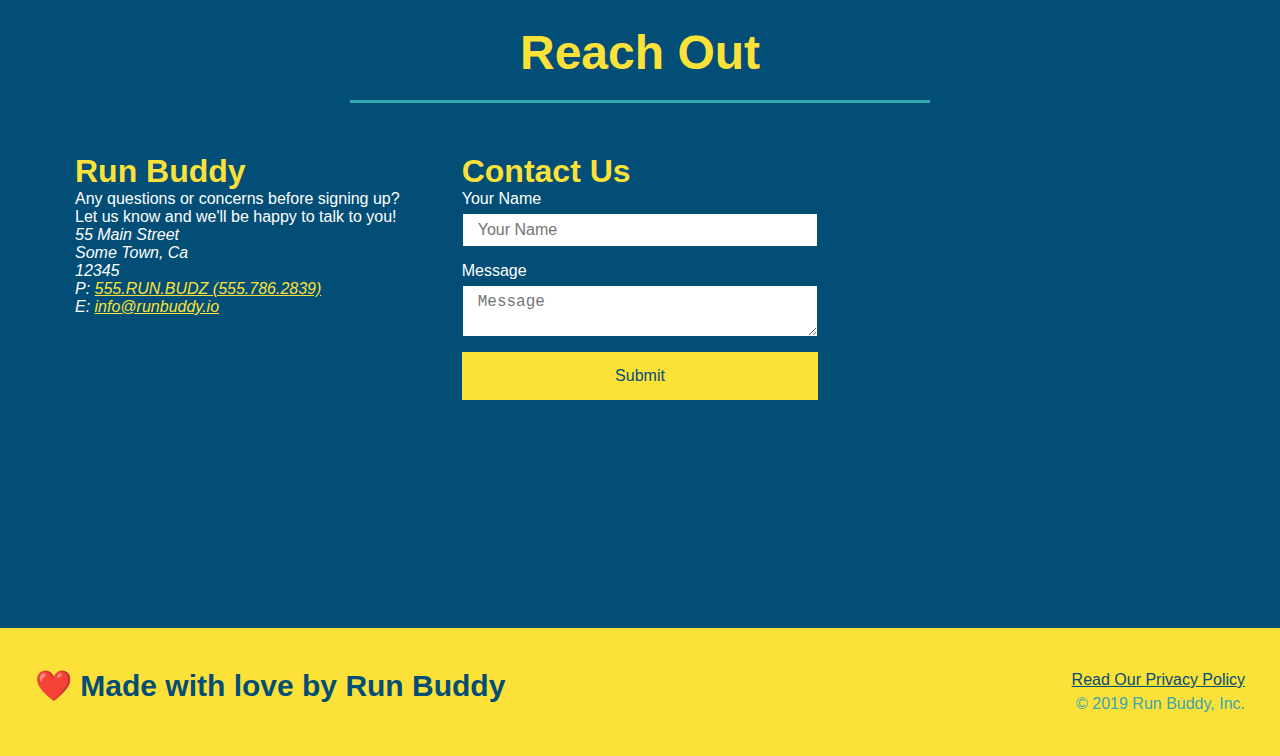
==== commit 54de0f16: "add media queries to website for all devices" ====
--- a/index.html
+++ b/index.html
@@ -129,6 +129,7 @@
                 </div>
                 <div class="step-text">
                     <h4>Get Running.</h4>
+                    <p>Hit the ground running (literally) once your trainer lays out your plan.</p>
                 </div>
             </div>
         </div>
--- a/assets/css/style.css
+++ b/assets/css/style.css
@@ -290,5 +290,81 @@
     font-size: 16px;
 }
 @media screen and (max-width: 980px) {
-    
+    header{
+        padding-bottom: 0;
+        justify-content: center;
+    }
+    header h1 {
+        width: 100%;
+        text-align: center;
+    }
+    header nav ul {
+        margin-top: 20px;
+        width: 100%;
+        justify-content: center;
+    }
+    header nav ul li a {
+        font-size: 20px;
+    }
+    footer h2, footer div {
+        text-align: center;
+        width: 100%;
+    }
+    .hero-cta, hero-form{
+        width: 100%;
+    }
+    .hero-cta {
+        text-align: center;
+    }
+    .section-title {
+        width: 100%;
+    }
+    .trainer {
+    flex: 0 70%;
+    }
+    .contact-info iframe{
+        flex: 1 100%;
+    }
+}
+@media screen and (max-width: 768px) {
+    section {
+        padding: 30px 15px;
+    }
+    .step h3 {
+        flex: 1 100%;
+    }
+    .step-info {
+        flex: 2 100%;
+        text-align: center;
+        justify-content: center;
+    }
+    .step-img {
+        flex: 0 32%;
+        margin-right: 0px;
+        margin-top: 15px;
+        margin-bottom: 15px;
+    }
+    @media screen and (max-width: 575px) {
+        .hero-form button {
+            width: 100%;
+        }
+        .section-title {
+            width: 95%;
+        }
+        .intro p {
+            width: 100%;
+        }
+        .trainer {
+            flex: 0 100%;
+        }
+        .contact-info {
+            text-align: center;
+        }
+        .contact-info > * {
+            flex: 0 100%;
+        }
+        .contact-form {
+            order: 3;
+        }
+    }
 }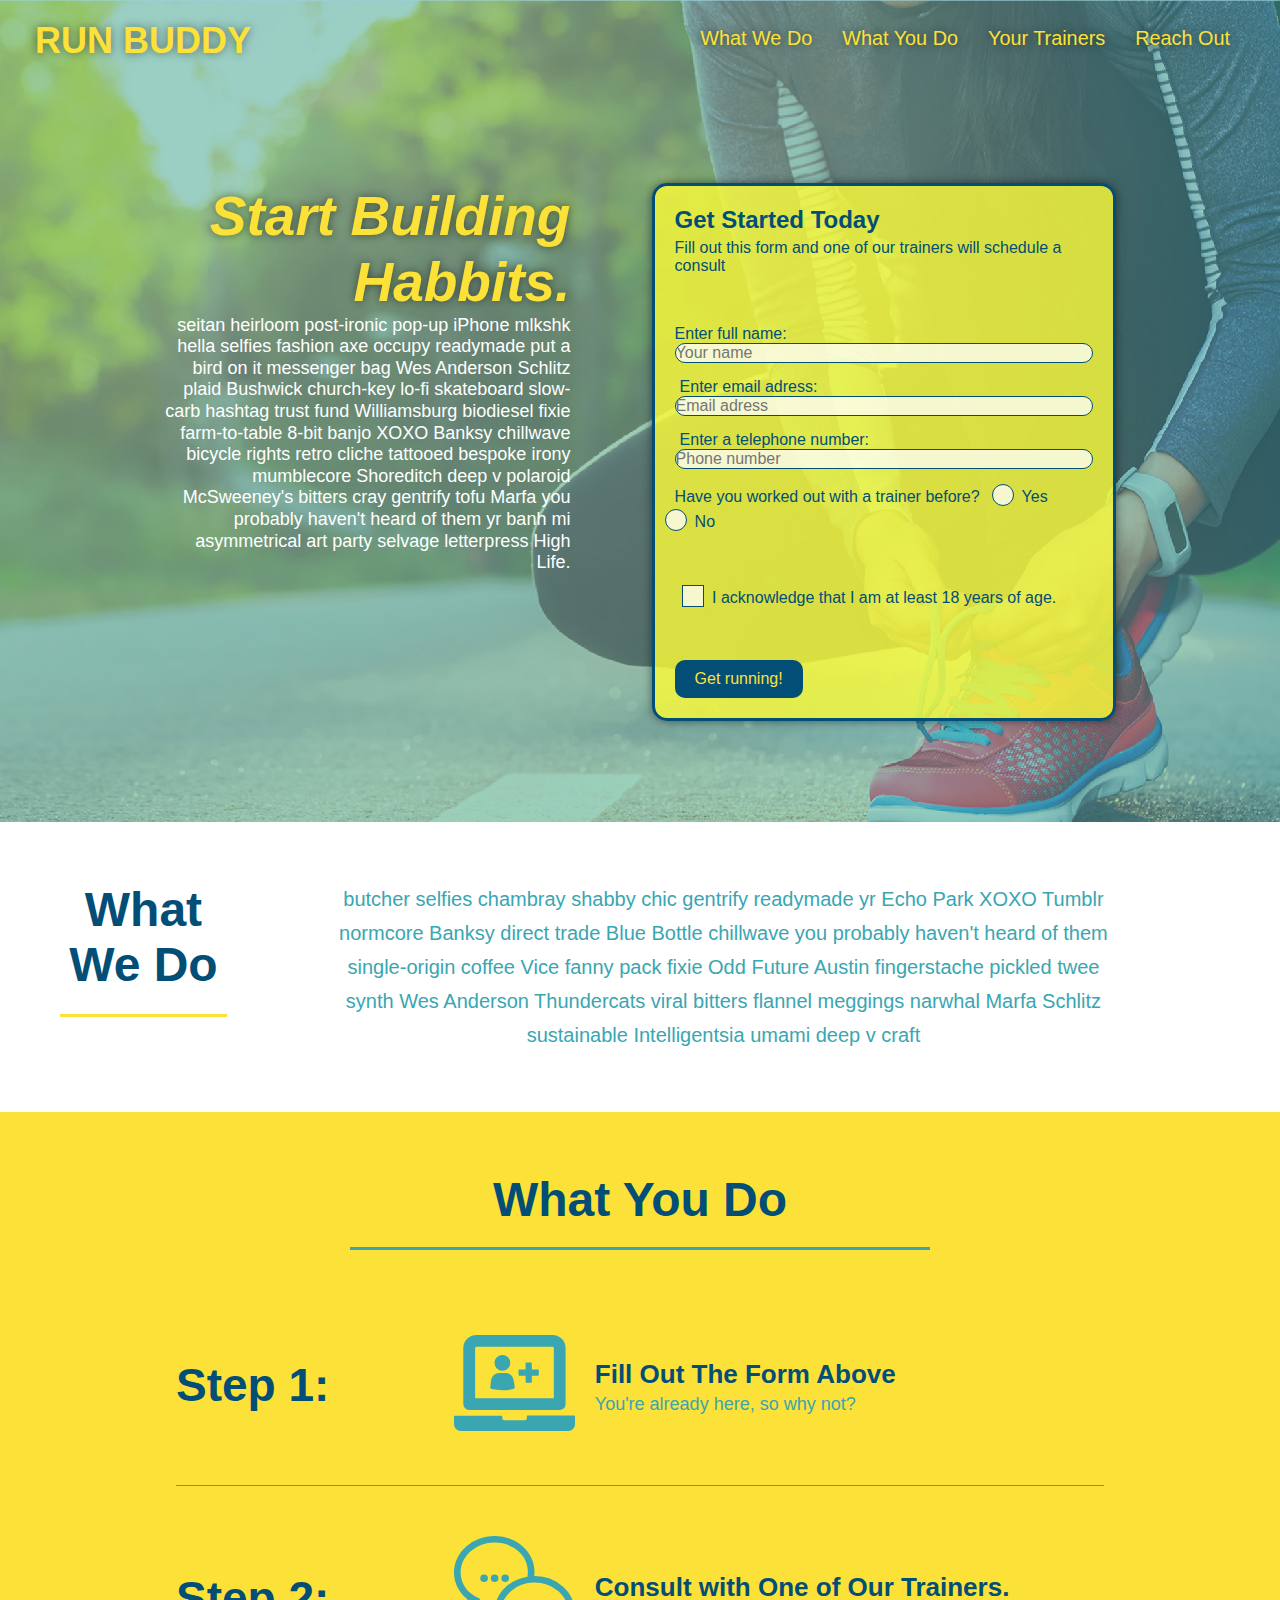
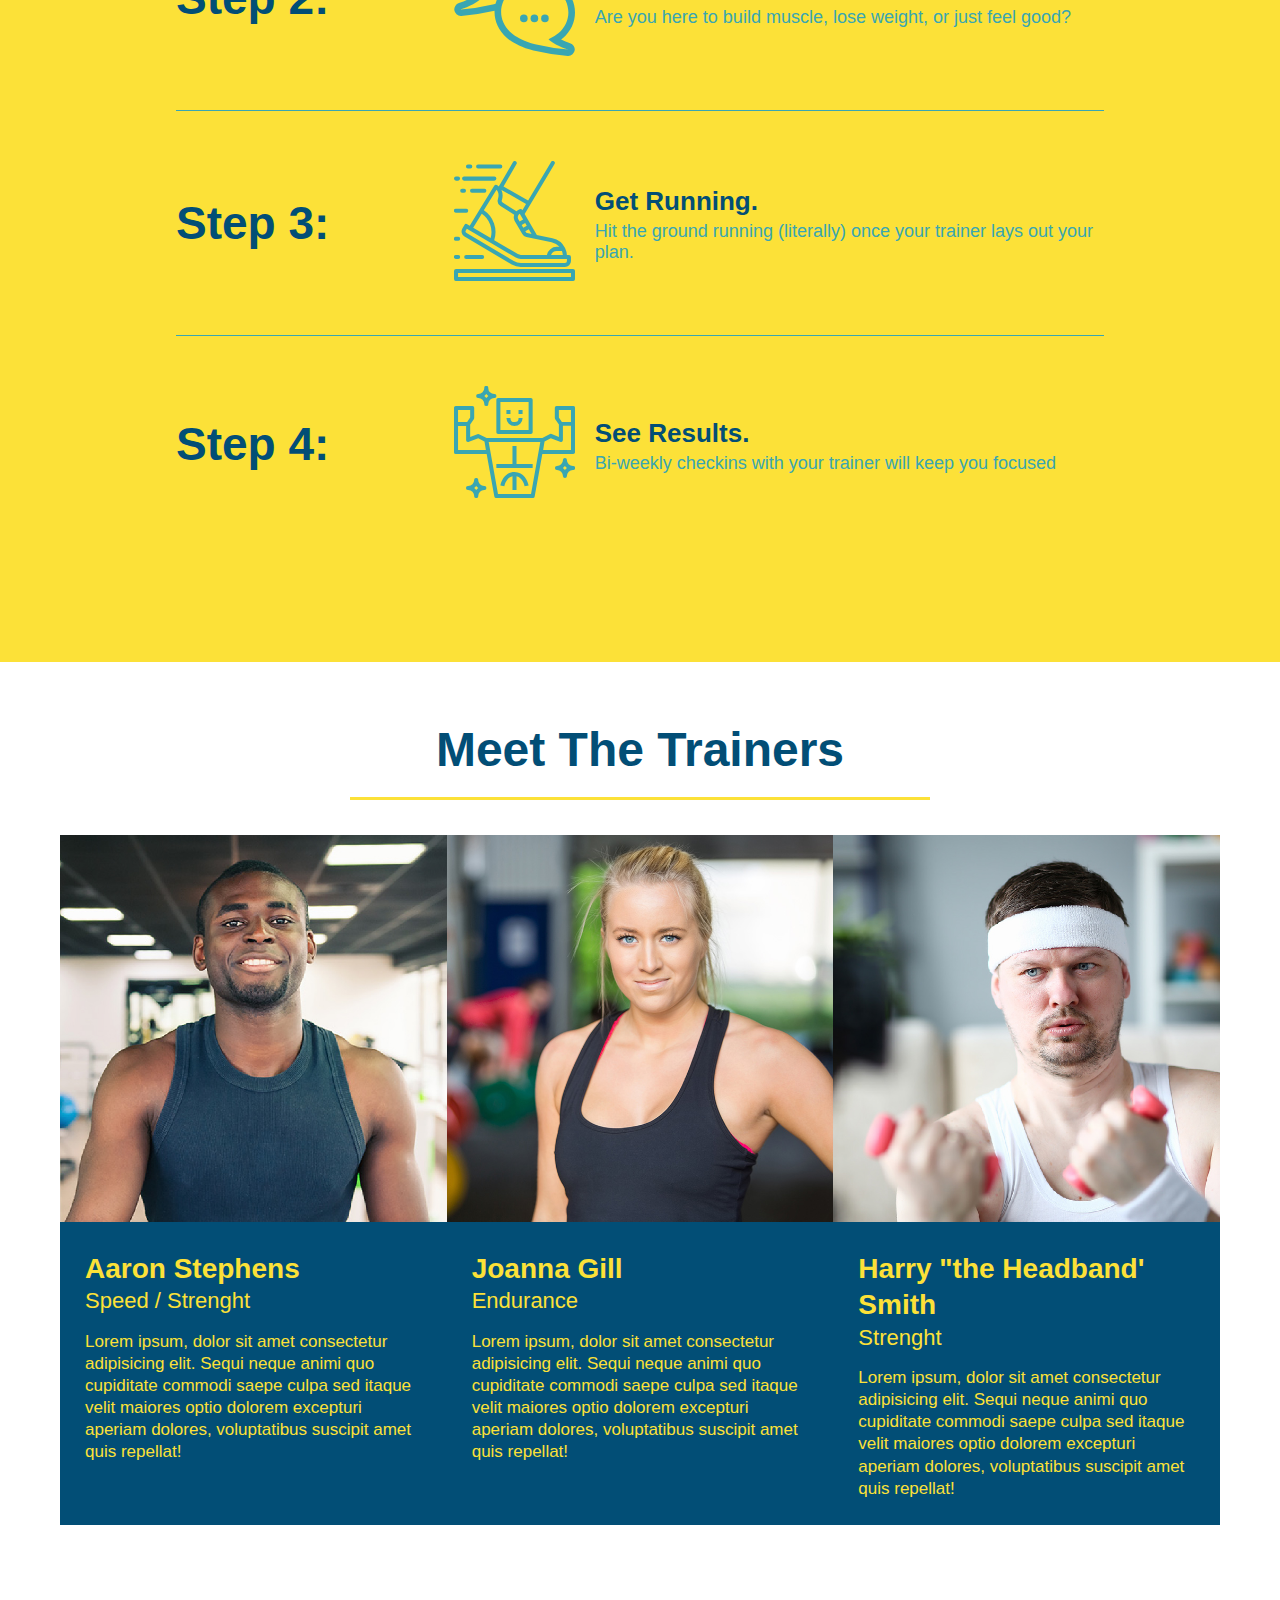
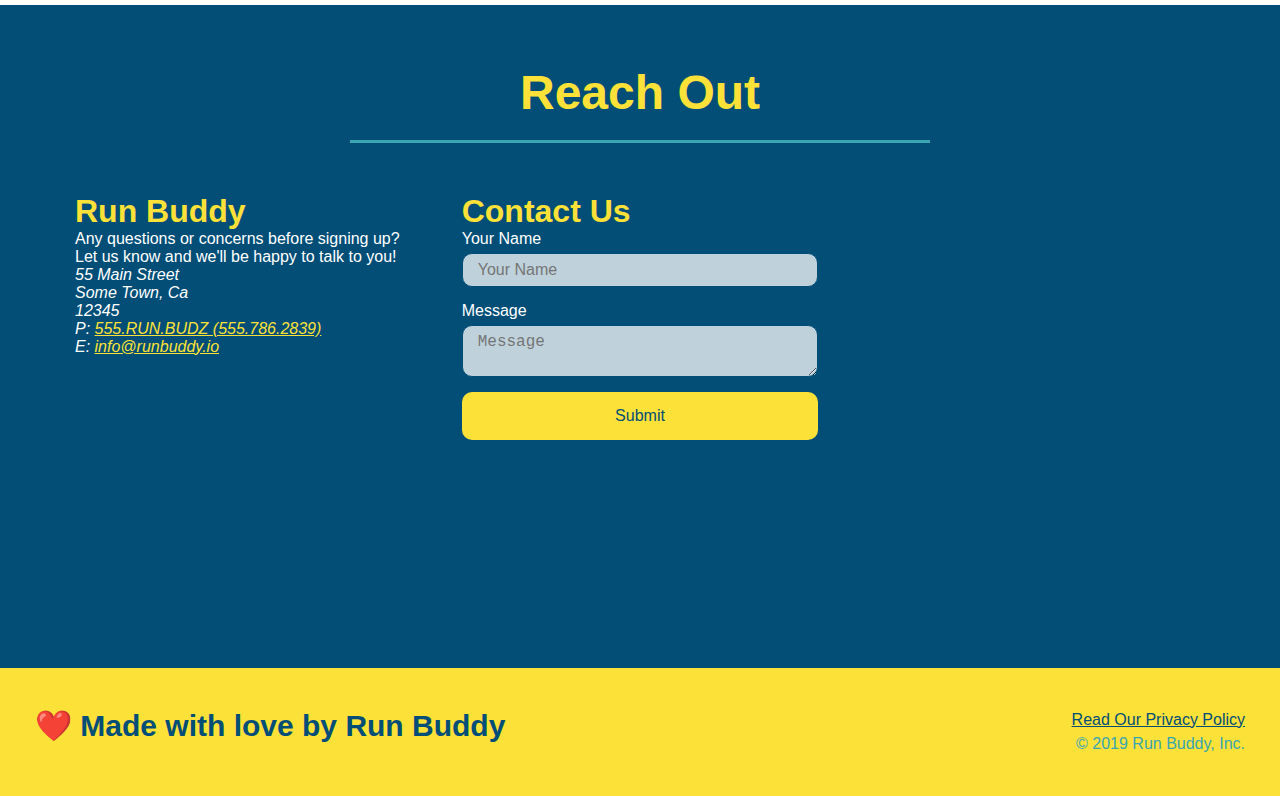
==== commit 08216e44: "final css touches" ====
--- a/index.html
+++ b/index.html
@@ -59,16 +59,22 @@
             <input type="tel" placeholder="Phone number" phone="phone" id="phone" class="form-input" />
             <p>
                 Have you worked out with a trainer before?
-                <input type="radio" name="trainer-confirm" id="trainer-yes" />
-                <label for="trainer-yes">Yes</label>
-                <input type="radio" name="trainer-confirm" id="trainer-no" />
-                <label for="trainer-no">No</label>
-            </p>
-            <p>
-                <label for="checkbox">
-                I acknowledge that I am at least 18 years of age.
-                </label>
-                <input type="checkbox" name="age-comfirm" id="checkbox" />
+                <span class="radio-wrapper">
+                    <input type="radio" name="trainer-confirm" id="trainer-yes">
+                    <label for="trainer-yes">Yes</label>
+                </span>
+                <span class="radio-wrapper">
+                    <input type="radio" name="trainer-confirm" id="trainer-no" />
+                    <label for="trainer-no">No</label>
+                </span>
+            </p>
+            <p>
+                <span class="checkbox-wrapper">    
+                    <input type="checkbox" name="age-comfirm" id="checkbox" />
+                    <label for="checkbox">
+                        I acknowledge that I am at least 18 years of age.
+                    </label>
+                </span>
             </p>
             <button type="submit">
                 Get running!
--- a/assets/css/style.css
+++ b/assets/css/style.css
@@ -3,6 +3,11 @@
     padding: 0;
     box-sizing: border-box;
 }
+:root {
+    --primary-color: #fce138;
+    --secondary-color: #024e76;
+    --tertiary-color: #39a6b2;
+}
 body {
     /* more on this crazy alphanumerical value in a minute! */
     color: #39a6b2;
@@ -12,20 +17,29 @@
     /* apply styles to <header> */
 header {
     padding: 20px 35px;
-    background-color: #39a6b2;
+    background-color: var(--tertiary-color);
     display: flex;
     justify-content: space-between;
     flex-wrap: wrap;
+    position: sticky;
+    position: -webkit-sticky;
+    top: 0;
+    background-image: url(../images/hero-bg.jpg);
+    background-size: cover;
+    background-attachment: fixed;
+    background-position: 80%;
+    z-index: 9999;
 }
 header h1 {
     font-weight: bold;
     font-size: 36px;
-    color: #fce138;
+    color: var(--primary-color);
     margin: 0;
+    text-shadow: 0 0 10px rgba(0, 0, 0, .5);
 }
 header a {
     text-decoration: none;
-    color: #fce138;
+    color: var(--primary-color);
 }
 header nav {
     margin: 7px 0;
@@ -42,9 +56,16 @@
     padding: 10px 15px;
     font-weight: lighter;
     font-size: 1.55vw;
+    text-shadow: 0 0 10px rgba(0, 0, 0, .5);
+}
+header nav ul li a:hover {
+    color: var(--secondary-color);
+    background: var(--primary-color);
+    border-radius: 15px;
+    text-shadow: none;
 }
 footer {
-    background: #fce138;
+    background: var(--primary-color);
     width: 100%;
     padding: 40px 35px;
     display: flex;
@@ -52,7 +73,7 @@
     flex-wrap: wrap;
 }
 footer h2 {
-    color: #024e76;
+    color: var(--secondary-color);
     font-size: 30px;
     margin: 0;
 }
@@ -61,7 +82,7 @@
     text-align: right;
 }
 footer a {
-    color: #024e76;
+    color: var(--secondary-color);
 }
 section{
     padding: 60px;
@@ -74,6 +95,8 @@
     justify-content: center;
     flex-wrap: wrap;
     align-items: flex-start;
+    background-attachment: fixed;
+    background-position: 80%
 }
 .hero-cta {
     width: 35%;
@@ -86,15 +109,19 @@
 .hero-cta h2 {
     font-style: italic;
     font-size: 55px;
-    color: #fce138;
+    color: var(--primary-color);
+    text-shadow: 0 0 10px rgba(0, 0, 0, .5);
 }
 .hero-form{
     color: #024e76;
-    background-color: #fce138;
+    background-color: rgba(252, 252, 56, .8);
+    /* background-color: #fce138; */
     padding: 20px;
     width: 40%;
-    border: solid 3px #024e76;
+    border: solid 3px var(--secondary-color);
     margin: 3.5%;
+    box-shadow: 0 0 10px rgba(0, 0, 0, .5);
+    border-radius: 15px;
 }
 .hero-secondary {
     margin: 20px;
@@ -110,13 +137,18 @@
     margin: 0;
 }
 .form-input {
-    border: 1px solid #024e76;
+    border: 1px solid var(--secondary-color);
     display: block;
     padding: 7px 15 px;
     font-size: 16px;
-    color: #024e76;
-    width: 100%;
-    margin-bottom: 15px;
+    color: var(--secondary-color);
+    width: 100%;
+    margin-bottom: 15px;border-radius: 10px;
+    background-color: rgba(255, 255, 255, .75);
+}
+.form-input:focus {
+    background-color: rgba(255, 255, 255, 1);
+    outline: none;
 }
 .hero-form label{
     margin: 0 5px;
@@ -124,24 +156,28 @@
 .hero-form button {
 border: none;
 padding: 10px 20px;
-background-color: #024e76;
-color: #fce138;
+background-color: var(--secondary-color);
+color: var(--primary-color);
 font-size: 16px;
+border-radius: 10px;
+}
+.hero-form button:hover {
+    background-color: var(--tertiary-color);
 }
 .intro p {
     line-height: 1.7;
-    color: #39a6b2;
+    color: var(--tertiary-color);
     width: 80%;
     font-size: 20px;
     margin: 0 auto;
     text-align: center;
 }
 .steps {
-    background: #fce138;
+    background: var(--primary-color);
 }
 .section-title {
     font-size: 48px;
-    color: #024e76;
+    color: var(--secondary-color);
     border-bottom: 3px solid;
     padding-bottom: 20px;
     text-align: center;
@@ -149,26 +185,29 @@
     width: 50%;
 }
 .primary-border {
-    border-color: #fce138;
+    border-color: var(--primary-color);
 }
 .secondary-border {
-    border-color: #39a6b2;
+    border-color: var(--tertiary-color);
 }
 .step {
     margin: 50px auto;
     padding-bottom: 50px;
     width: 80%;
-    border-bottom: 1px solid #39a6b2;
+    /* border-bottom: 1px solid #39a6b2; */
     display: flex;
     flex-wrap: wrap;
     align-items: center;
     justify-content: space-between;
 }
+.step:not(:last-child) {
+    border-bottom: 1px solid var(--tertiary-color);
+}
 .step-text {
     flex: 12;
 }
 .step h3 {
-    color: #024e76;
+    color: var(--secondary-color);
     font-size: 46px;
     flex: 1 30%;
 }
@@ -186,13 +225,13 @@
     width: 100%;
 }
 .step-text p {
-    color: #39a6b2;
+    color: var(--tertiary-color);
     font-size: 18px;
 }
 .step-text h4 {
     font-size: 26px;
     line-height: 1.5;
-    color: #024e76;
+    color: var(--secondary-color);
 }
 
 .trainers {
@@ -204,8 +243,8 @@
 }
 .trainer {
     margin: 0 auto 20px auto;
-    background: #024e76;
-    color: #fce138;
+    background: var(--secondary-color);
+    color: var(--primary-color);
     flex: 1;
 }
 .trainer img {
@@ -237,10 +276,10 @@
     display: flex;
 }
 .contact {
-    background: #024e76;
+    background: var(--secondary-color);
 }
 .contact h2 {
-    color: #fce138;
+    color: var(--primary-color);
 }
 .contact-info{
     display: flex;
@@ -258,7 +297,7 @@
     color: white;
 }
 .contact-info h3 {
-    color: #fce138;
+    color: var(--primary-color);
     font-size: 32px;
 }
 .contact-info p .contact-info address {
@@ -268,35 +307,108 @@
     font-style: normal;
 }
 .contact-info a {
-    color: #fce138;
+    color: var(--primary-color);
 }
 .contact-form input, .contact-form textarea {
-    border: 1px solid #024e76;
+    border: 1px solid var(--secondary-color);
     display: block;
     padding: 7px 15px;
     font-size: 16px;
-    color: #024e76;
+    color: var(--secondary-color);
     width: 100%;
     margin-bottom: 15px;
     margin-top: 5px;
+    border-radius: 10px;
+    background-color: rgba(255, 255, 255, .75);
+}
+.contact-form input:focus, .contact-form textarea:focus {
+    background-color: rgba(255, 255, 255, 1);
+    outline: none;
 }
 .contact-form button {
     width: 100%;
     border: none;
-    background: #fce138;
-    color: #024e76;
+    background: var(--primary-color);
+    color: var(--secondary-color);
     text-align: center;
     padding: 15px 0;
     font-size: 16px;
+    border-radius: 10px;
+}
+.contact-form button:hover {
+    color: var(--primary-color);
+    background: var(--tertiary-color);
+}
+.checkbox-wrapper input, .radio-wrapper input {
+    opacity: 0;
+}
+.checkbox-wrapper label, .radio-wrapper label {
+    position: relative;
+    left: 10px;
+    margin: 10px;
+    line-height: 1.6;
+}
+.checkbox-wrapper label::before, .radio-wrapper label::before {
+    content: "";
+    height: 20px;
+    width: 20px;
+    background: rgba(255, 255, 255, .75);
+    border: 1px solid var(--secondary-color);
+    position: absolute;
+    top: -4px;
+    left: -30px;
+}
+.radio-wrapper label::before {
+    border-radius: 50%;
+}
+.radio-wrapper label::after {
+    content: "";
+    width: 20px;
+    height: 20px;
+    border-radius: 50%;
+    background: var(--secondary-color);
+    position: absolute;
+    left: -29px;
+    top: -3px;
+    background-image: radial-gradient(circle, var(--tertiary-color), var(--secondary-color));
+}
+.checkbox-wrapper label::after {
+    content: "";
+    height: 6px;
+    width: 14px;
+    border-left: 2px solid var(--secondary-color);
+    border-bottom: 2px soild var(--secondary-color);
+    position: absolute;
+    left: -26px;
+    top: 1px;
+    transform: rotate(-58deg);
+}
+.checkbox-wrapper input:checked, .radio-wrapper input:checked {
+    opacity: 1;
+}
+/* .checkbox-wrapper input:checked + label,
+.radio-wrapper input:checked + label {
+    font-weight: bold;
+} */
+.checkbox-wrapper input + label::after, 
+.radio-wrapper input + label::after {
+    content: none;
+}
+
+.checkbox-wrapper input:checked + label::after, 
+.radio-wrapper input:checked + label::after {
+    content: "";
 }
 @media screen and (max-width: 980px) {
     header{
         padding-bottom: 0;
         justify-content: center;
+        position: relative;
     }
     header h1 {
         width: 100%;
         text-align: center;
+        text-shadow: 0 0 10px rgba(0, 0, 0, .5);
     }
     header nav ul {
         margin-top: 20px;
@@ -314,7 +426,7 @@
         width: 100%;
     }
     .hero-cta {
-        text-align: center;
+        text-align: center;       
     }
     .section-title {
         width: 100%;
@@ -332,6 +444,7 @@
     }
     .step h3 {
         flex: 1 100%;
+        text-align: center;
     }
     .step-info {
         flex: 2 100%;
@@ -344,6 +457,11 @@
         margin-top: 15px;
         margin-bottom: 15px;
     }
+    .step-text{
+        flex: 100%;
+    }
+        
+    }
     @media screen and (max-width: 575px) {
         .hero-form button {
             width: 100%;
@@ -367,4 +485,3 @@
             order: 3;
         }
     }
-}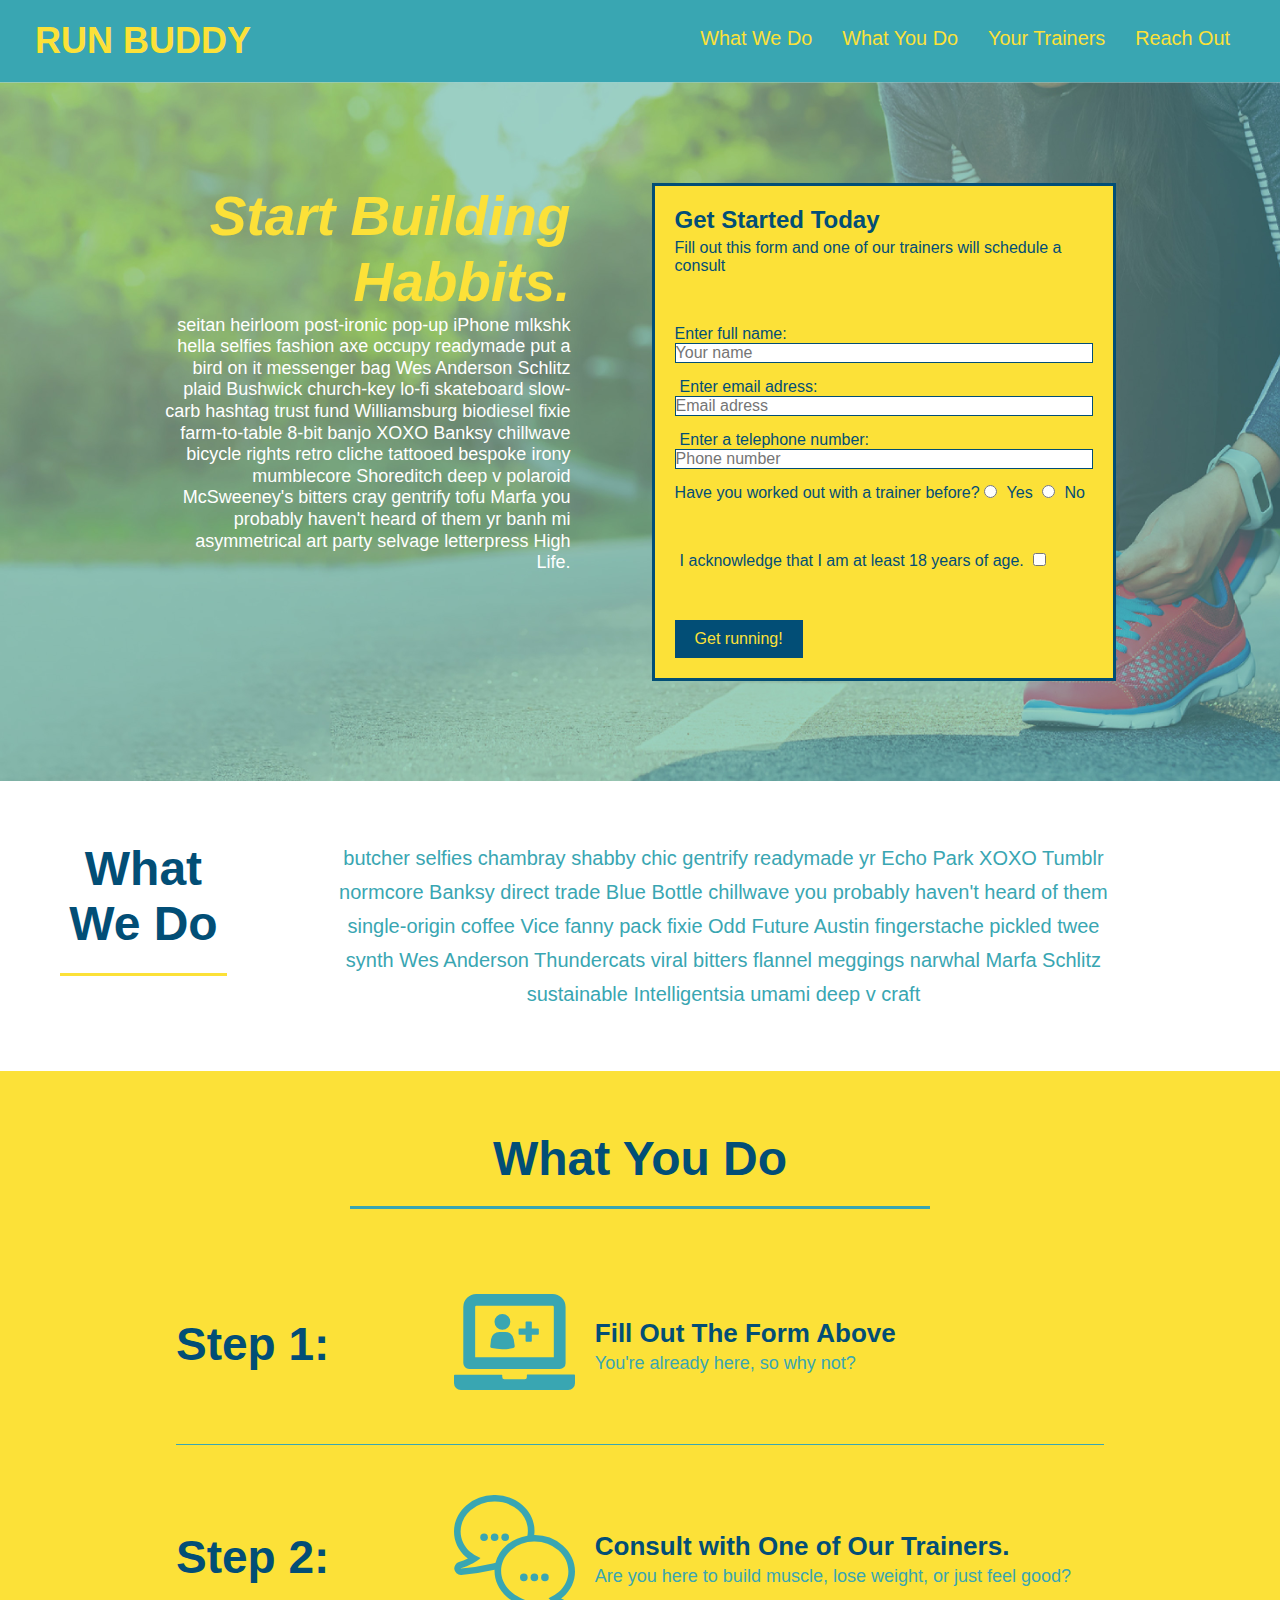
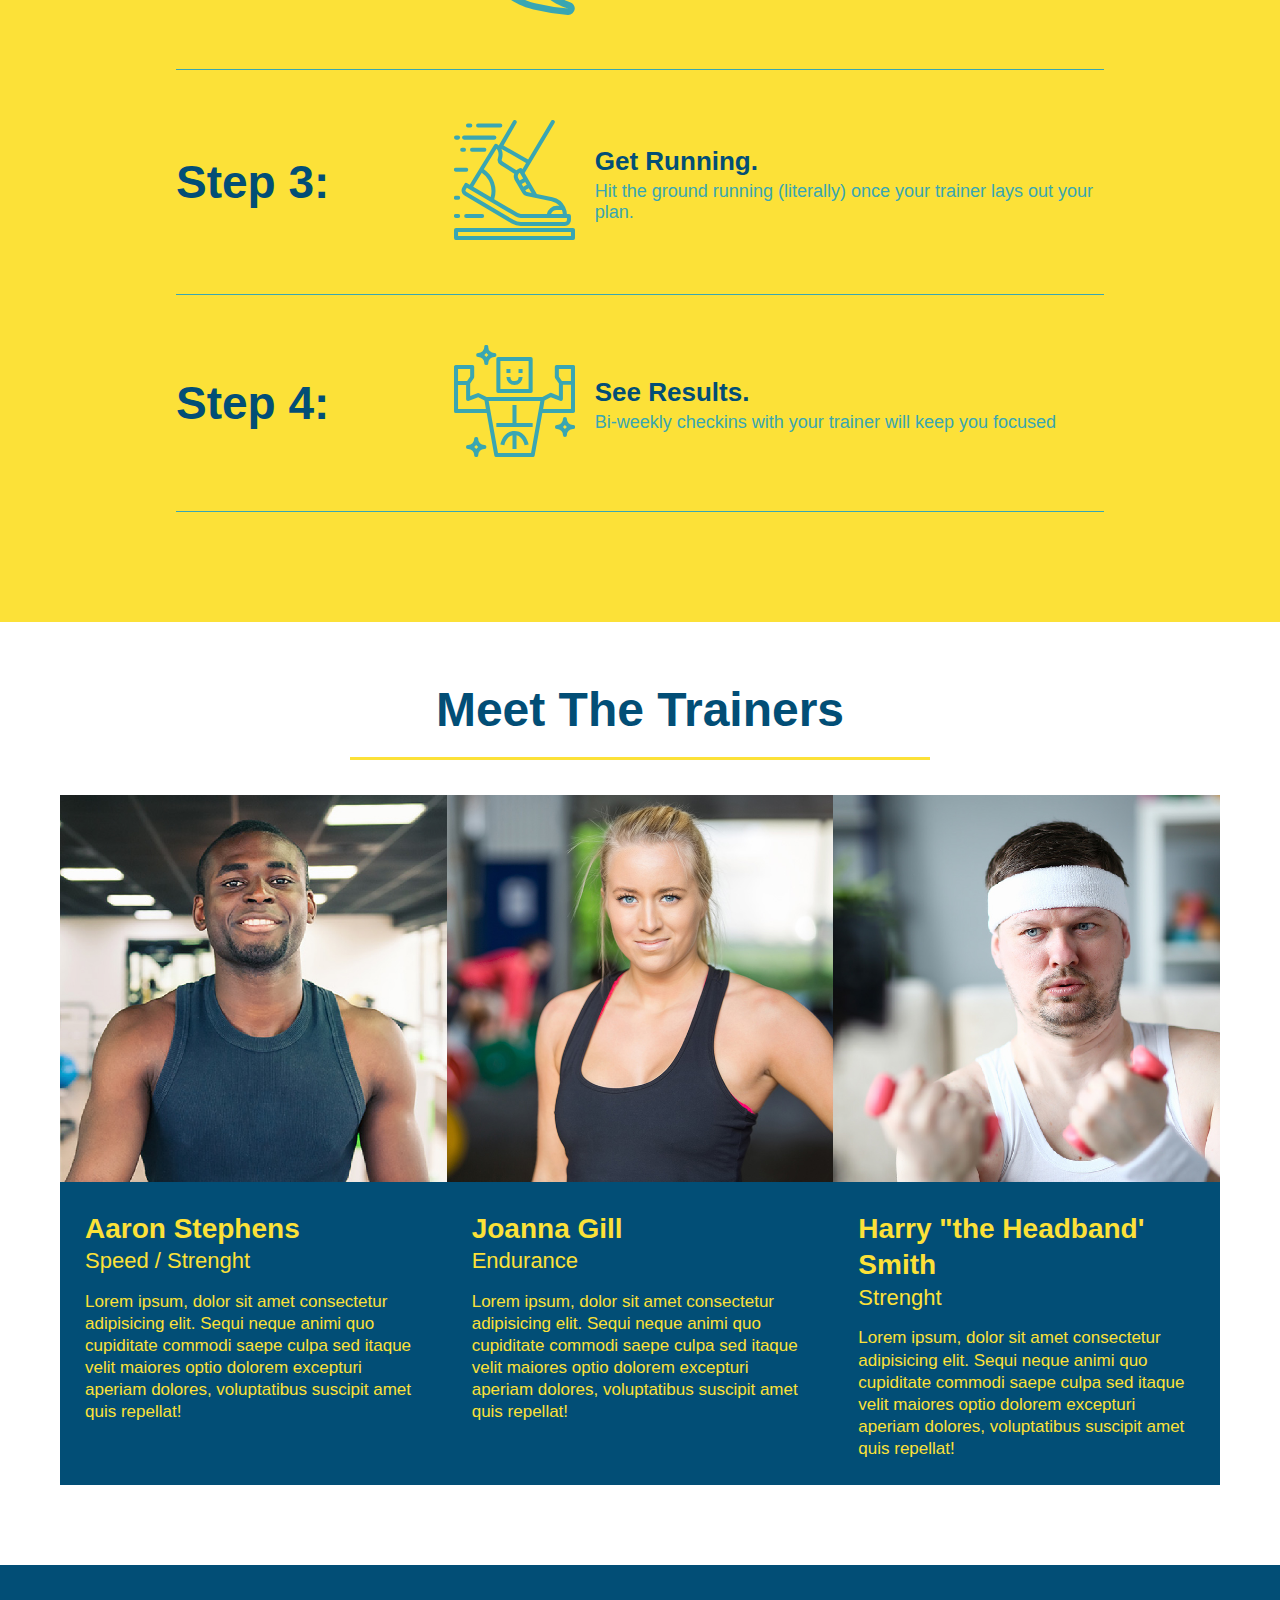
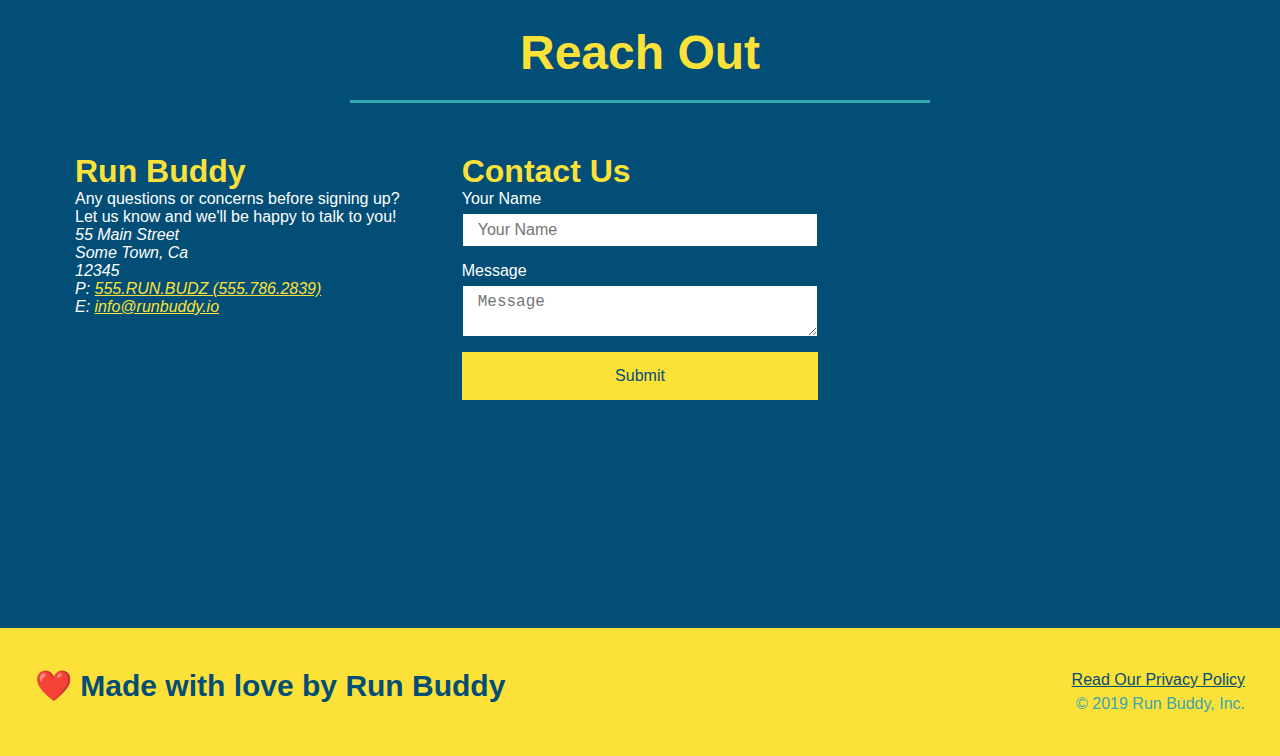
==== commit 431019e6: "Merge pull request #2 from smethersblake/develop" ====
--- a/index.html
+++ b/index.html
@@ -59,22 +59,16 @@
             <input type="tel" placeholder="Phone number" phone="phone" id="phone" class="form-input" />
             <p>
                 Have you worked out with a trainer before?
-                <span class="radio-wrapper">
-                    <input type="radio" name="trainer-confirm" id="trainer-yes">
-                    <label for="trainer-yes">Yes</label>
-                </span>
-                <span class="radio-wrapper">
-                    <input type="radio" name="trainer-confirm" id="trainer-no" />
-                    <label for="trainer-no">No</label>
-                </span>
-            </p>
-            <p>
-                <span class="checkbox-wrapper">    
-                    <input type="checkbox" name="age-comfirm" id="checkbox" />
-                    <label for="checkbox">
-                        I acknowledge that I am at least 18 years of age.
-                    </label>
-                </span>
+                <input type="radio" name="trainer-confirm" id="trainer-yes" />
+                <label for="trainer-yes">Yes</label>
+                <input type="radio" name="trainer-confirm" id="trainer-no" />
+                <label for="trainer-no">No</label>
+            </p>
+            <p>
+                <label for="checkbox">
+                I acknowledge that I am at least 18 years of age.
+                </label>
+                <input type="checkbox" name="age-comfirm" id="checkbox" />
             </p>
             <button type="submit">
                 Get running!
--- a/assets/css/style.css
+++ b/assets/css/style.css
@@ -3,11 +3,6 @@
     padding: 0;
     box-sizing: border-box;
 }
-:root {
-    --primary-color: #fce138;
-    --secondary-color: #024e76;
-    --tertiary-color: #39a6b2;
-}
 body {
     /* more on this crazy alphanumerical value in a minute! */
     color: #39a6b2;
@@ -17,29 +12,20 @@
     /* apply styles to <header> */
 header {
     padding: 20px 35px;
-    background-color: var(--tertiary-color);
-    display: flex;
-    justify-content: space-between;
-    flex-wrap: wrap;
-    position: sticky;
-    position: -webkit-sticky;
-    top: 0;
-    background-image: url(../images/hero-bg.jpg);
-    background-size: cover;
-    background-attachment: fixed;
-    background-position: 80%;
-    z-index: 9999;
+    background-color: #39a6b2;
+    display: flex;
+    justify-content: space-between;
+    flex-wrap: wrap;
 }
 header h1 {
     font-weight: bold;
     font-size: 36px;
-    color: var(--primary-color);
+    color: #fce138;
     margin: 0;
-    text-shadow: 0 0 10px rgba(0, 0, 0, .5);
 }
 header a {
     text-decoration: none;
-    color: var(--primary-color);
+    color: #fce138;
 }
 header nav {
     margin: 7px 0;
@@ -56,16 +42,9 @@
     padding: 10px 15px;
     font-weight: lighter;
     font-size: 1.55vw;
-    text-shadow: 0 0 10px rgba(0, 0, 0, .5);
-}
-header nav ul li a:hover {
-    color: var(--secondary-color);
-    background: var(--primary-color);
-    border-radius: 15px;
-    text-shadow: none;
 }
 footer {
-    background: var(--primary-color);
+    background: #fce138;
     width: 100%;
     padding: 40px 35px;
     display: flex;
@@ -73,7 +52,7 @@
     flex-wrap: wrap;
 }
 footer h2 {
-    color: var(--secondary-color);
+    color: #024e76;
     font-size: 30px;
     margin: 0;
 }
@@ -82,7 +61,7 @@
     text-align: right;
 }
 footer a {
-    color: var(--secondary-color);
+    color: #024e76;
 }
 section{
     padding: 60px;
@@ -95,8 +74,6 @@
     justify-content: center;
     flex-wrap: wrap;
     align-items: flex-start;
-    background-attachment: fixed;
-    background-position: 80%
 }
 .hero-cta {
     width: 35%;
@@ -109,19 +86,15 @@
 .hero-cta h2 {
     font-style: italic;
     font-size: 55px;
-    color: var(--primary-color);
-    text-shadow: 0 0 10px rgba(0, 0, 0, .5);
+    color: #fce138;
 }
 .hero-form{
     color: #024e76;
-    background-color: rgba(252, 252, 56, .8);
-    /* background-color: #fce138; */
+    background-color: #fce138;
     padding: 20px;
     width: 40%;
-    border: solid 3px var(--secondary-color);
+    border: solid 3px #024e76;
     margin: 3.5%;
-    box-shadow: 0 0 10px rgba(0, 0, 0, .5);
-    border-radius: 15px;
 }
 .hero-secondary {
     margin: 20px;
@@ -137,18 +110,13 @@
     margin: 0;
 }
 .form-input {
-    border: 1px solid var(--secondary-color);
+    border: 1px solid #024e76;
     display: block;
     padding: 7px 15 px;
     font-size: 16px;
-    color: var(--secondary-color);
-    width: 100%;
-    margin-bottom: 15px;border-radius: 10px;
-    background-color: rgba(255, 255, 255, .75);
-}
-.form-input:focus {
-    background-color: rgba(255, 255, 255, 1);
-    outline: none;
+    color: #024e76;
+    width: 100%;
+    margin-bottom: 15px;
 }
 .hero-form label{
     margin: 0 5px;
@@ -156,28 +124,24 @@
 .hero-form button {
 border: none;
 padding: 10px 20px;
-background-color: var(--secondary-color);
-color: var(--primary-color);
+background-color: #024e76;
+color: #fce138;
 font-size: 16px;
-border-radius: 10px;
-}
-.hero-form button:hover {
-    background-color: var(--tertiary-color);
 }
 .intro p {
     line-height: 1.7;
-    color: var(--tertiary-color);
+    color: #39a6b2;
     width: 80%;
     font-size: 20px;
     margin: 0 auto;
     text-align: center;
 }
 .steps {
-    background: var(--primary-color);
+    background: #fce138;
 }
 .section-title {
     font-size: 48px;
-    color: var(--secondary-color);
+    color: #024e76;
     border-bottom: 3px solid;
     padding-bottom: 20px;
     text-align: center;
@@ -185,29 +149,26 @@
     width: 50%;
 }
 .primary-border {
-    border-color: var(--primary-color);
+    border-color: #fce138;
 }
 .secondary-border {
-    border-color: var(--tertiary-color);
+    border-color: #39a6b2;
 }
 .step {
     margin: 50px auto;
     padding-bottom: 50px;
     width: 80%;
-    /* border-bottom: 1px solid #39a6b2; */
+    border-bottom: 1px solid #39a6b2;
     display: flex;
     flex-wrap: wrap;
     align-items: center;
     justify-content: space-between;
-}
-.step:not(:last-child) {
-    border-bottom: 1px solid var(--tertiary-color);
 }
 .step-text {
     flex: 12;
 }
 .step h3 {
-    color: var(--secondary-color);
+    color: #024e76;
     font-size: 46px;
     flex: 1 30%;
 }
@@ -225,13 +186,13 @@
     width: 100%;
 }
 .step-text p {
-    color: var(--tertiary-color);
+    color: #39a6b2;
     font-size: 18px;
 }
 .step-text h4 {
     font-size: 26px;
     line-height: 1.5;
-    color: var(--secondary-color);
+    color: #024e76;
 }
 
 .trainers {
@@ -243,8 +204,8 @@
 }
 .trainer {
     margin: 0 auto 20px auto;
-    background: var(--secondary-color);
-    color: var(--primary-color);
+    background: #024e76;
+    color: #fce138;
     flex: 1;
 }
 .trainer img {
@@ -276,10 +237,10 @@
     display: flex;
 }
 .contact {
-    background: var(--secondary-color);
+    background: #024e76;
 }
 .contact h2 {
-    color: var(--primary-color);
+    color: #fce138;
 }
 .contact-info{
     display: flex;
@@ -297,7 +258,7 @@
     color: white;
 }
 .contact-info h3 {
-    color: var(--primary-color);
+    color: #fce138;
     font-size: 32px;
 }
 .contact-info p .contact-info address {
@@ -307,108 +268,35 @@
     font-style: normal;
 }
 .contact-info a {
-    color: var(--primary-color);
+    color: #fce138;
 }
 .contact-form input, .contact-form textarea {
-    border: 1px solid var(--secondary-color);
+    border: 1px solid #024e76;
     display: block;
     padding: 7px 15px;
     font-size: 16px;
-    color: var(--secondary-color);
+    color: #024e76;
     width: 100%;
     margin-bottom: 15px;
     margin-top: 5px;
-    border-radius: 10px;
-    background-color: rgba(255, 255, 255, .75);
-}
-.contact-form input:focus, .contact-form textarea:focus {
-    background-color: rgba(255, 255, 255, 1);
-    outline: none;
 }
 .contact-form button {
     width: 100%;
     border: none;
-    background: var(--primary-color);
-    color: var(--secondary-color);
+    background: #fce138;
+    color: #024e76;
     text-align: center;
     padding: 15px 0;
     font-size: 16px;
-    border-radius: 10px;
-}
-.contact-form button:hover {
-    color: var(--primary-color);
-    background: var(--tertiary-color);
-}
-.checkbox-wrapper input, .radio-wrapper input {
-    opacity: 0;
-}
-.checkbox-wrapper label, .radio-wrapper label {
-    position: relative;
-    left: 10px;
-    margin: 10px;
-    line-height: 1.6;
-}
-.checkbox-wrapper label::before, .radio-wrapper label::before {
-    content: "";
-    height: 20px;
-    width: 20px;
-    background: rgba(255, 255, 255, .75);
-    border: 1px solid var(--secondary-color);
-    position: absolute;
-    top: -4px;
-    left: -30px;
-}
-.radio-wrapper label::before {
-    border-radius: 50%;
-}
-.radio-wrapper label::after {
-    content: "";
-    width: 20px;
-    height: 20px;
-    border-radius: 50%;
-    background: var(--secondary-color);
-    position: absolute;
-    left: -29px;
-    top: -3px;
-    background-image: radial-gradient(circle, var(--tertiary-color), var(--secondary-color));
-}
-.checkbox-wrapper label::after {
-    content: "";
-    height: 6px;
-    width: 14px;
-    border-left: 2px solid var(--secondary-color);
-    border-bottom: 2px soild var(--secondary-color);
-    position: absolute;
-    left: -26px;
-    top: 1px;
-    transform: rotate(-58deg);
-}
-.checkbox-wrapper input:checked, .radio-wrapper input:checked {
-    opacity: 1;
-}
-/* .checkbox-wrapper input:checked + label,
-.radio-wrapper input:checked + label {
-    font-weight: bold;
-} */
-.checkbox-wrapper input + label::after, 
-.radio-wrapper input + label::after {
-    content: none;
-}
-
-.checkbox-wrapper input:checked + label::after, 
-.radio-wrapper input:checked + label::after {
-    content: "";
 }
 @media screen and (max-width: 980px) {
     header{
         padding-bottom: 0;
         justify-content: center;
-        position: relative;
     }
     header h1 {
         width: 100%;
         text-align: center;
-        text-shadow: 0 0 10px rgba(0, 0, 0, .5);
     }
     header nav ul {
         margin-top: 20px;
@@ -426,7 +314,7 @@
         width: 100%;
     }
     .hero-cta {
-        text-align: center;       
+        text-align: center;
     }
     .section-title {
         width: 100%;
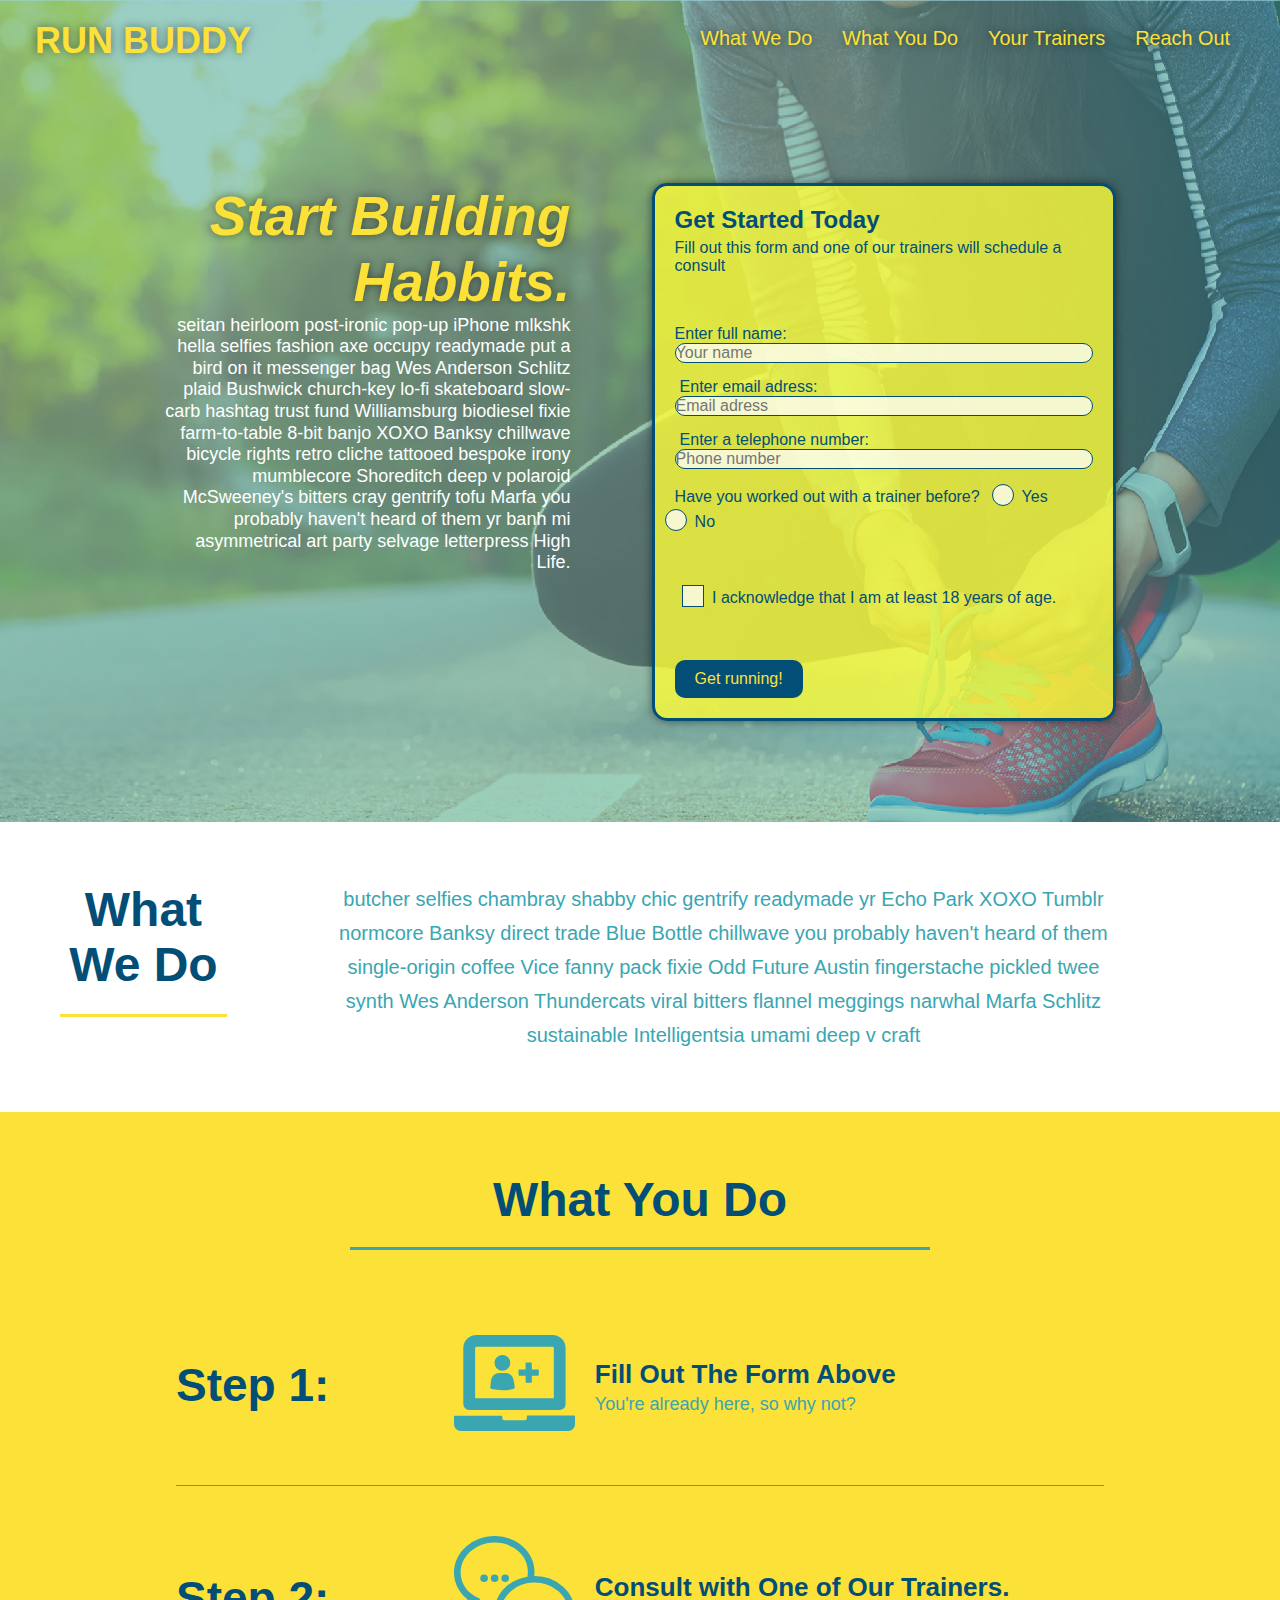
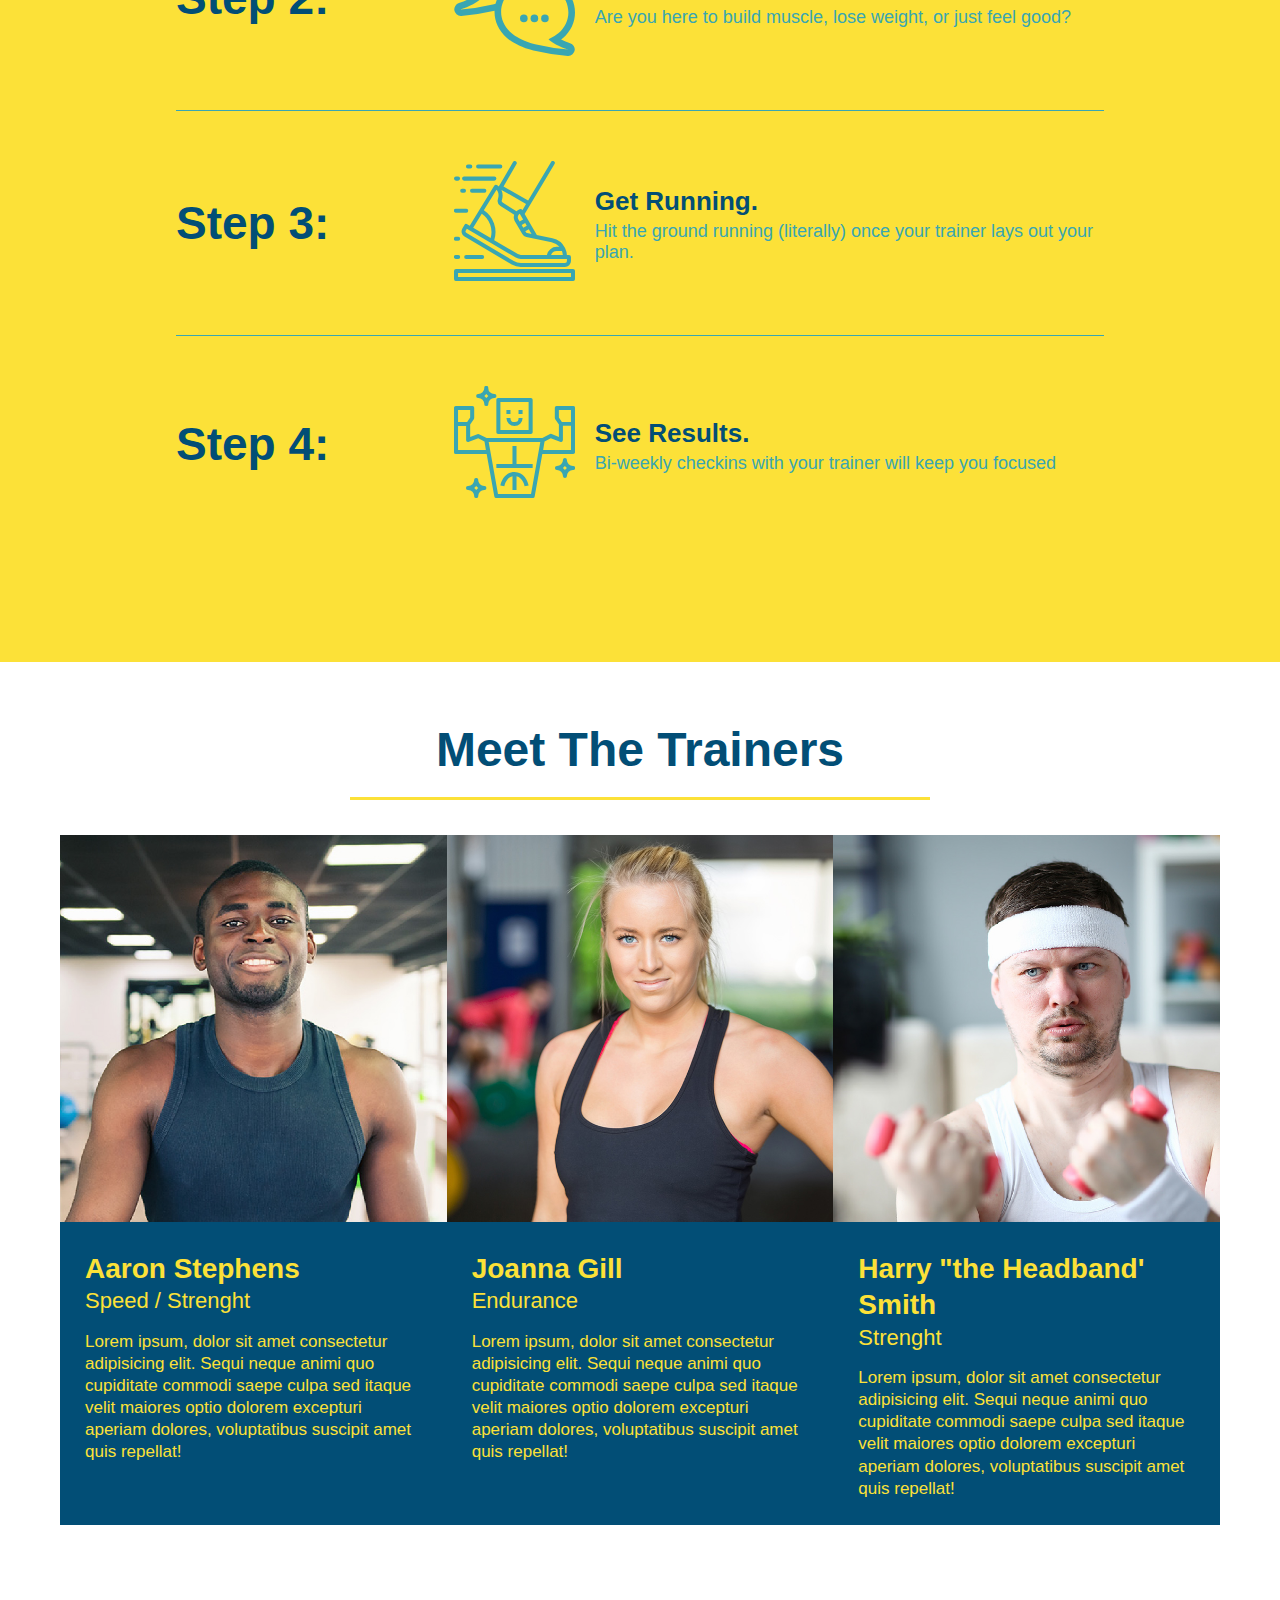
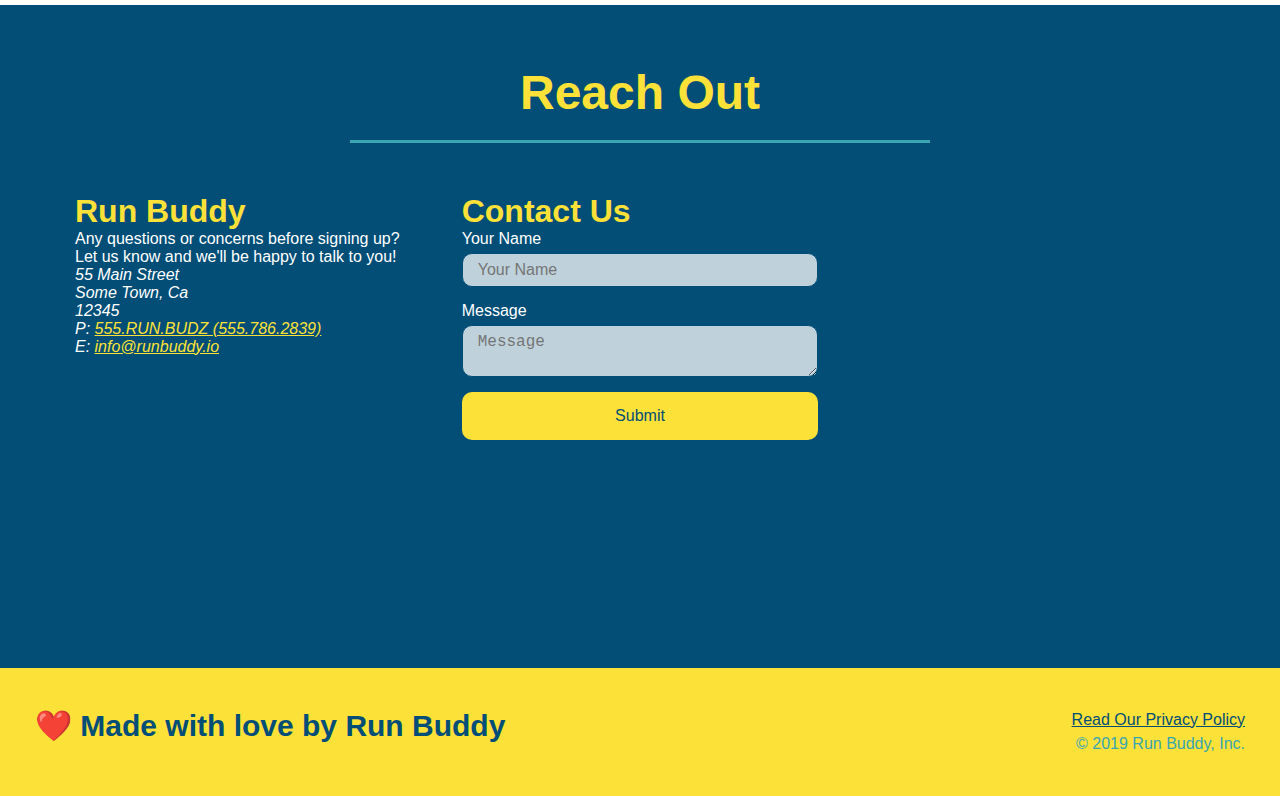
==== commit b9e57f4e: "Merge pull request #3 from smethersblake/feature/aesthetics" ====
--- a/index.html
+++ b/index.html
@@ -59,16 +59,22 @@
             <input type="tel" placeholder="Phone number" phone="phone" id="phone" class="form-input" />
             <p>
                 Have you worked out with a trainer before?
-                <input type="radio" name="trainer-confirm" id="trainer-yes" />
-                <label for="trainer-yes">Yes</label>
-                <input type="radio" name="trainer-confirm" id="trainer-no" />
-                <label for="trainer-no">No</label>
-            </p>
-            <p>
-                <label for="checkbox">
-                I acknowledge that I am at least 18 years of age.
-                </label>
-                <input type="checkbox" name="age-comfirm" id="checkbox" />
+                <span class="radio-wrapper">
+                    <input type="radio" name="trainer-confirm" id="trainer-yes">
+                    <label for="trainer-yes">Yes</label>
+                </span>
+                <span class="radio-wrapper">
+                    <input type="radio" name="trainer-confirm" id="trainer-no" />
+                    <label for="trainer-no">No</label>
+                </span>
+            </p>
+            <p>
+                <span class="checkbox-wrapper">    
+                    <input type="checkbox" name="age-comfirm" id="checkbox" />
+                    <label for="checkbox">
+                        I acknowledge that I am at least 18 years of age.
+                    </label>
+                </span>
             </p>
             <button type="submit">
                 Get running!
--- a/assets/css/style.css
+++ b/assets/css/style.css
@@ -3,6 +3,11 @@
     padding: 0;
     box-sizing: border-box;
 }
+:root {
+    --primary-color: #fce138;
+    --secondary-color: #024e76;
+    --tertiary-color: #39a6b2;
+}
 body {
     /* more on this crazy alphanumerical value in a minute! */
     color: #39a6b2;
@@ -12,20 +17,29 @@
     /* apply styles to <header> */
 header {
     padding: 20px 35px;
-    background-color: #39a6b2;
+    background-color: var(--tertiary-color);
     display: flex;
     justify-content: space-between;
     flex-wrap: wrap;
+    position: sticky;
+    position: -webkit-sticky;
+    top: 0;
+    background-image: url(../images/hero-bg.jpg);
+    background-size: cover;
+    background-attachment: fixed;
+    background-position: 80%;
+    z-index: 9999;
 }
 header h1 {
     font-weight: bold;
     font-size: 36px;
-    color: #fce138;
+    color: var(--primary-color);
     margin: 0;
+    text-shadow: 0 0 10px rgba(0, 0, 0, .5);
 }
 header a {
     text-decoration: none;
-    color: #fce138;
+    color: var(--primary-color);
 }
 header nav {
     margin: 7px 0;
@@ -42,9 +56,16 @@
     padding: 10px 15px;
     font-weight: lighter;
     font-size: 1.55vw;
+    text-shadow: 0 0 10px rgba(0, 0, 0, .5);
+}
+header nav ul li a:hover {
+    color: var(--secondary-color);
+    background: var(--primary-color);
+    border-radius: 15px;
+    text-shadow: none;
 }
 footer {
-    background: #fce138;
+    background: var(--primary-color);
     width: 100%;
     padding: 40px 35px;
     display: flex;
@@ -52,7 +73,7 @@
     flex-wrap: wrap;
 }
 footer h2 {
-    color: #024e76;
+    color: var(--secondary-color);
     font-size: 30px;
     margin: 0;
 }
@@ -61,7 +82,7 @@
     text-align: right;
 }
 footer a {
-    color: #024e76;
+    color: var(--secondary-color);
 }
 section{
     padding: 60px;
@@ -74,6 +95,8 @@
     justify-content: center;
     flex-wrap: wrap;
     align-items: flex-start;
+    background-attachment: fixed;
+    background-position: 80%
 }
 .hero-cta {
     width: 35%;
@@ -86,15 +109,19 @@
 .hero-cta h2 {
     font-style: italic;
     font-size: 55px;
-    color: #fce138;
+    color: var(--primary-color);
+    text-shadow: 0 0 10px rgba(0, 0, 0, .5);
 }
 .hero-form{
     color: #024e76;
-    background-color: #fce138;
+    background-color: rgba(252, 252, 56, .8);
+    /* background-color: #fce138; */
     padding: 20px;
     width: 40%;
-    border: solid 3px #024e76;
+    border: solid 3px var(--secondary-color);
     margin: 3.5%;
+    box-shadow: 0 0 10px rgba(0, 0, 0, .5);
+    border-radius: 15px;
 }
 .hero-secondary {
     margin: 20px;
@@ -110,13 +137,18 @@
     margin: 0;
 }
 .form-input {
-    border: 1px solid #024e76;
+    border: 1px solid var(--secondary-color);
     display: block;
     padding: 7px 15 px;
     font-size: 16px;
-    color: #024e76;
-    width: 100%;
-    margin-bottom: 15px;
+    color: var(--secondary-color);
+    width: 100%;
+    margin-bottom: 15px;border-radius: 10px;
+    background-color: rgba(255, 255, 255, .75);
+}
+.form-input:focus {
+    background-color: rgba(255, 255, 255, 1);
+    outline: none;
 }
 .hero-form label{
     margin: 0 5px;
@@ -124,24 +156,28 @@
 .hero-form button {
 border: none;
 padding: 10px 20px;
-background-color: #024e76;
-color: #fce138;
+background-color: var(--secondary-color);
+color: var(--primary-color);
 font-size: 16px;
+border-radius: 10px;
+}
+.hero-form button:hover {
+    background-color: var(--tertiary-color);
 }
 .intro p {
     line-height: 1.7;
-    color: #39a6b2;
+    color: var(--tertiary-color);
     width: 80%;
     font-size: 20px;
     margin: 0 auto;
     text-align: center;
 }
 .steps {
-    background: #fce138;
+    background: var(--primary-color);
 }
 .section-title {
     font-size: 48px;
-    color: #024e76;
+    color: var(--secondary-color);
     border-bottom: 3px solid;
     padding-bottom: 20px;
     text-align: center;
@@ -149,26 +185,29 @@
     width: 50%;
 }
 .primary-border {
-    border-color: #fce138;
+    border-color: var(--primary-color);
 }
 .secondary-border {
-    border-color: #39a6b2;
+    border-color: var(--tertiary-color);
 }
 .step {
     margin: 50px auto;
     padding-bottom: 50px;
     width: 80%;
-    border-bottom: 1px solid #39a6b2;
+    /* border-bottom: 1px solid #39a6b2; */
     display: flex;
     flex-wrap: wrap;
     align-items: center;
     justify-content: space-between;
 }
+.step:not(:last-child) {
+    border-bottom: 1px solid var(--tertiary-color);
+}
 .step-text {
     flex: 12;
 }
 .step h3 {
-    color: #024e76;
+    color: var(--secondary-color);
     font-size: 46px;
     flex: 1 30%;
 }
@@ -186,13 +225,13 @@
     width: 100%;
 }
 .step-text p {
-    color: #39a6b2;
+    color: var(--tertiary-color);
     font-size: 18px;
 }
 .step-text h4 {
     font-size: 26px;
     line-height: 1.5;
-    color: #024e76;
+    color: var(--secondary-color);
 }
 
 .trainers {
@@ -204,8 +243,8 @@
 }
 .trainer {
     margin: 0 auto 20px auto;
-    background: #024e76;
-    color: #fce138;
+    background: var(--secondary-color);
+    color: var(--primary-color);
     flex: 1;
 }
 .trainer img {
@@ -237,10 +276,10 @@
     display: flex;
 }
 .contact {
-    background: #024e76;
+    background: var(--secondary-color);
 }
 .contact h2 {
-    color: #fce138;
+    color: var(--primary-color);
 }
 .contact-info{
     display: flex;
@@ -258,7 +297,7 @@
     color: white;
 }
 .contact-info h3 {
-    color: #fce138;
+    color: var(--primary-color);
     font-size: 32px;
 }
 .contact-info p .contact-info address {
@@ -268,35 +307,108 @@
     font-style: normal;
 }
 .contact-info a {
-    color: #fce138;
+    color: var(--primary-color);
 }
 .contact-form input, .contact-form textarea {
-    border: 1px solid #024e76;
+    border: 1px solid var(--secondary-color);
     display: block;
     padding: 7px 15px;
     font-size: 16px;
-    color: #024e76;
+    color: var(--secondary-color);
     width: 100%;
     margin-bottom: 15px;
     margin-top: 5px;
+    border-radius: 10px;
+    background-color: rgba(255, 255, 255, .75);
+}
+.contact-form input:focus, .contact-form textarea:focus {
+    background-color: rgba(255, 255, 255, 1);
+    outline: none;
 }
 .contact-form button {
     width: 100%;
     border: none;
-    background: #fce138;
-    color: #024e76;
+    background: var(--primary-color);
+    color: var(--secondary-color);
     text-align: center;
     padding: 15px 0;
     font-size: 16px;
+    border-radius: 10px;
+}
+.contact-form button:hover {
+    color: var(--primary-color);
+    background: var(--tertiary-color);
+}
+.checkbox-wrapper input, .radio-wrapper input {
+    opacity: 0;
+}
+.checkbox-wrapper label, .radio-wrapper label {
+    position: relative;
+    left: 10px;
+    margin: 10px;
+    line-height: 1.6;
+}
+.checkbox-wrapper label::before, .radio-wrapper label::before {
+    content: "";
+    height: 20px;
+    width: 20px;
+    background: rgba(255, 255, 255, .75);
+    border: 1px solid var(--secondary-color);
+    position: absolute;
+    top: -4px;
+    left: -30px;
+}
+.radio-wrapper label::before {
+    border-radius: 50%;
+}
+.radio-wrapper label::after {
+    content: "";
+    width: 20px;
+    height: 20px;
+    border-radius: 50%;
+    background: var(--secondary-color);
+    position: absolute;
+    left: -29px;
+    top: -3px;
+    background-image: radial-gradient(circle, var(--tertiary-color), var(--secondary-color));
+}
+.checkbox-wrapper label::after {
+    content: "";
+    height: 6px;
+    width: 14px;
+    border-left: 2px solid var(--secondary-color);
+    border-bottom: 2px soild var(--secondary-color);
+    position: absolute;
+    left: -26px;
+    top: 1px;
+    transform: rotate(-58deg);
+}
+.checkbox-wrapper input:checked, .radio-wrapper input:checked {
+    opacity: 1;
+}
+/* .checkbox-wrapper input:checked + label,
+.radio-wrapper input:checked + label {
+    font-weight: bold;
+} */
+.checkbox-wrapper input + label::after, 
+.radio-wrapper input + label::after {
+    content: none;
+}
+
+.checkbox-wrapper input:checked + label::after, 
+.radio-wrapper input:checked + label::after {
+    content: "";
 }
 @media screen and (max-width: 980px) {
     header{
         padding-bottom: 0;
         justify-content: center;
+        position: relative;
     }
     header h1 {
         width: 100%;
         text-align: center;
+        text-shadow: 0 0 10px rgba(0, 0, 0, .5);
     }
     header nav ul {
         margin-top: 20px;
@@ -314,7 +426,7 @@
         width: 100%;
     }
     .hero-cta {
-        text-align: center;
+        text-align: center;       
     }
     .section-title {
         width: 100%;
